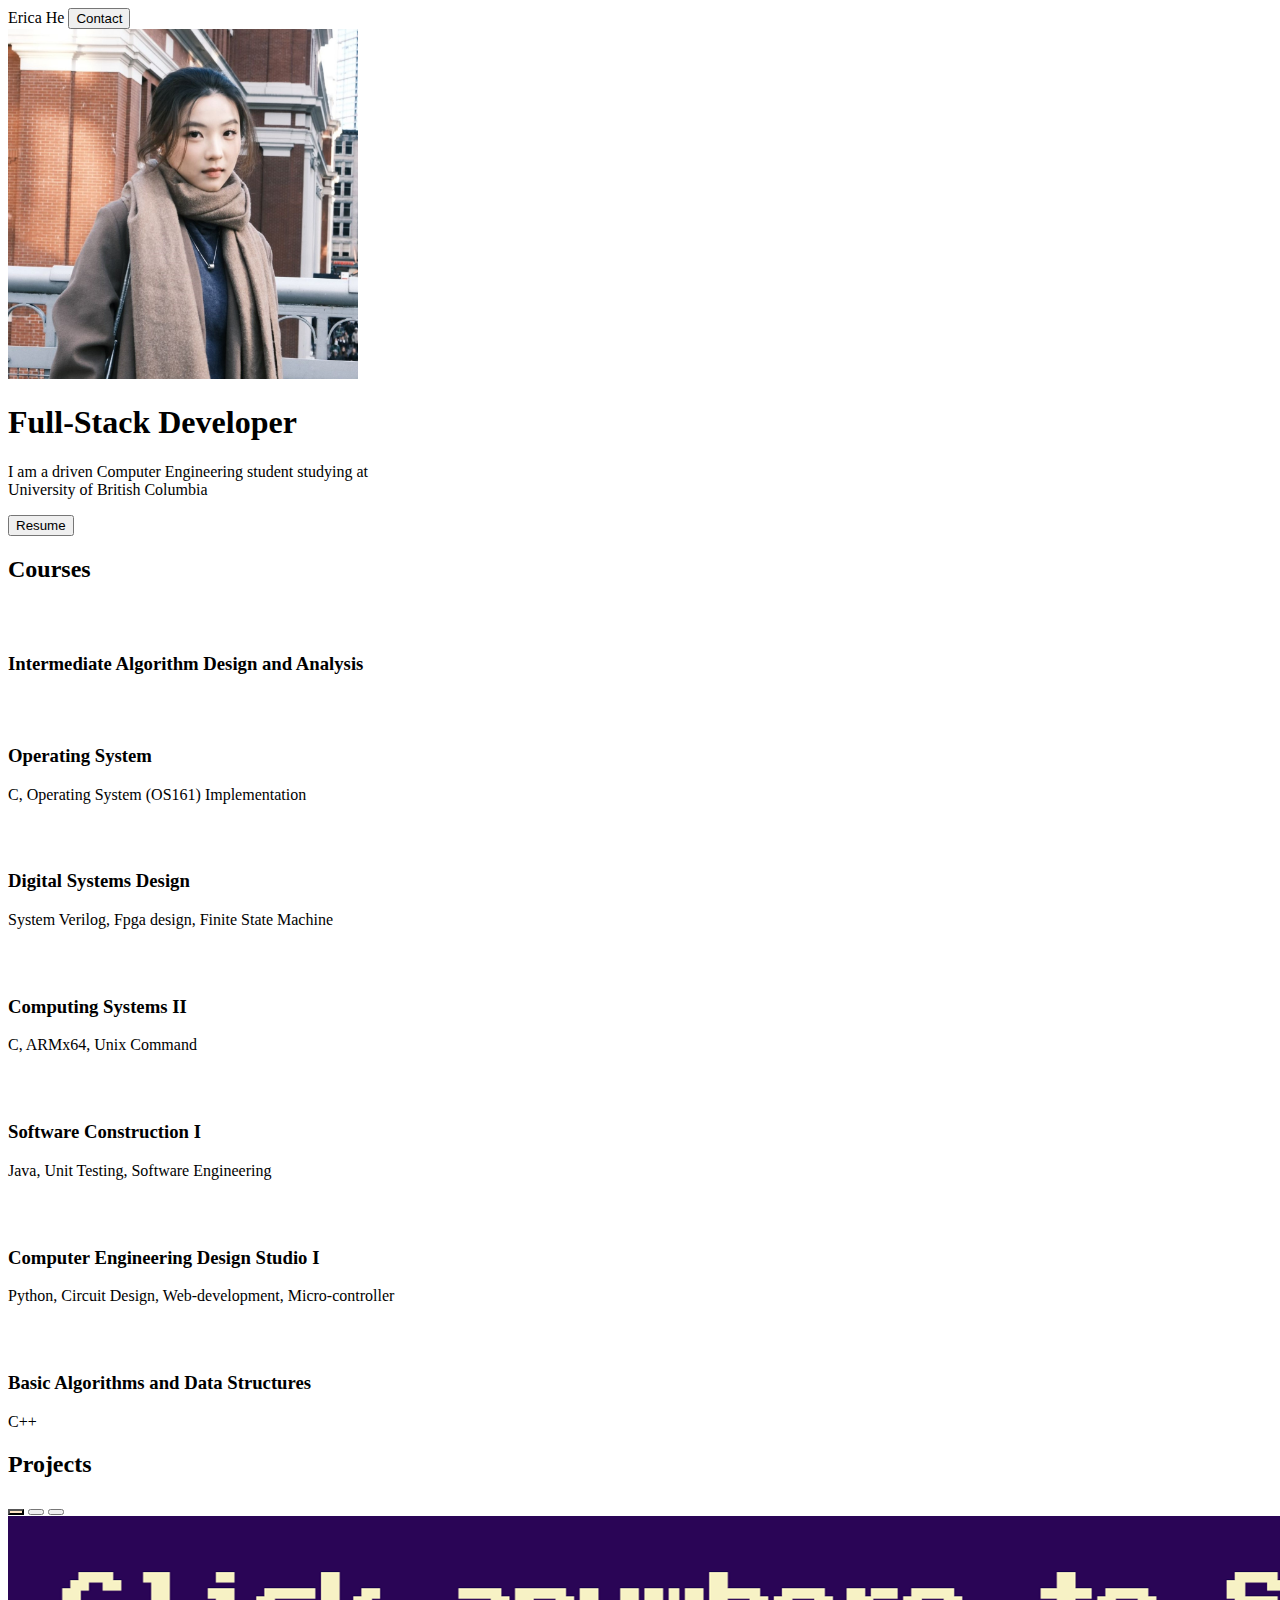
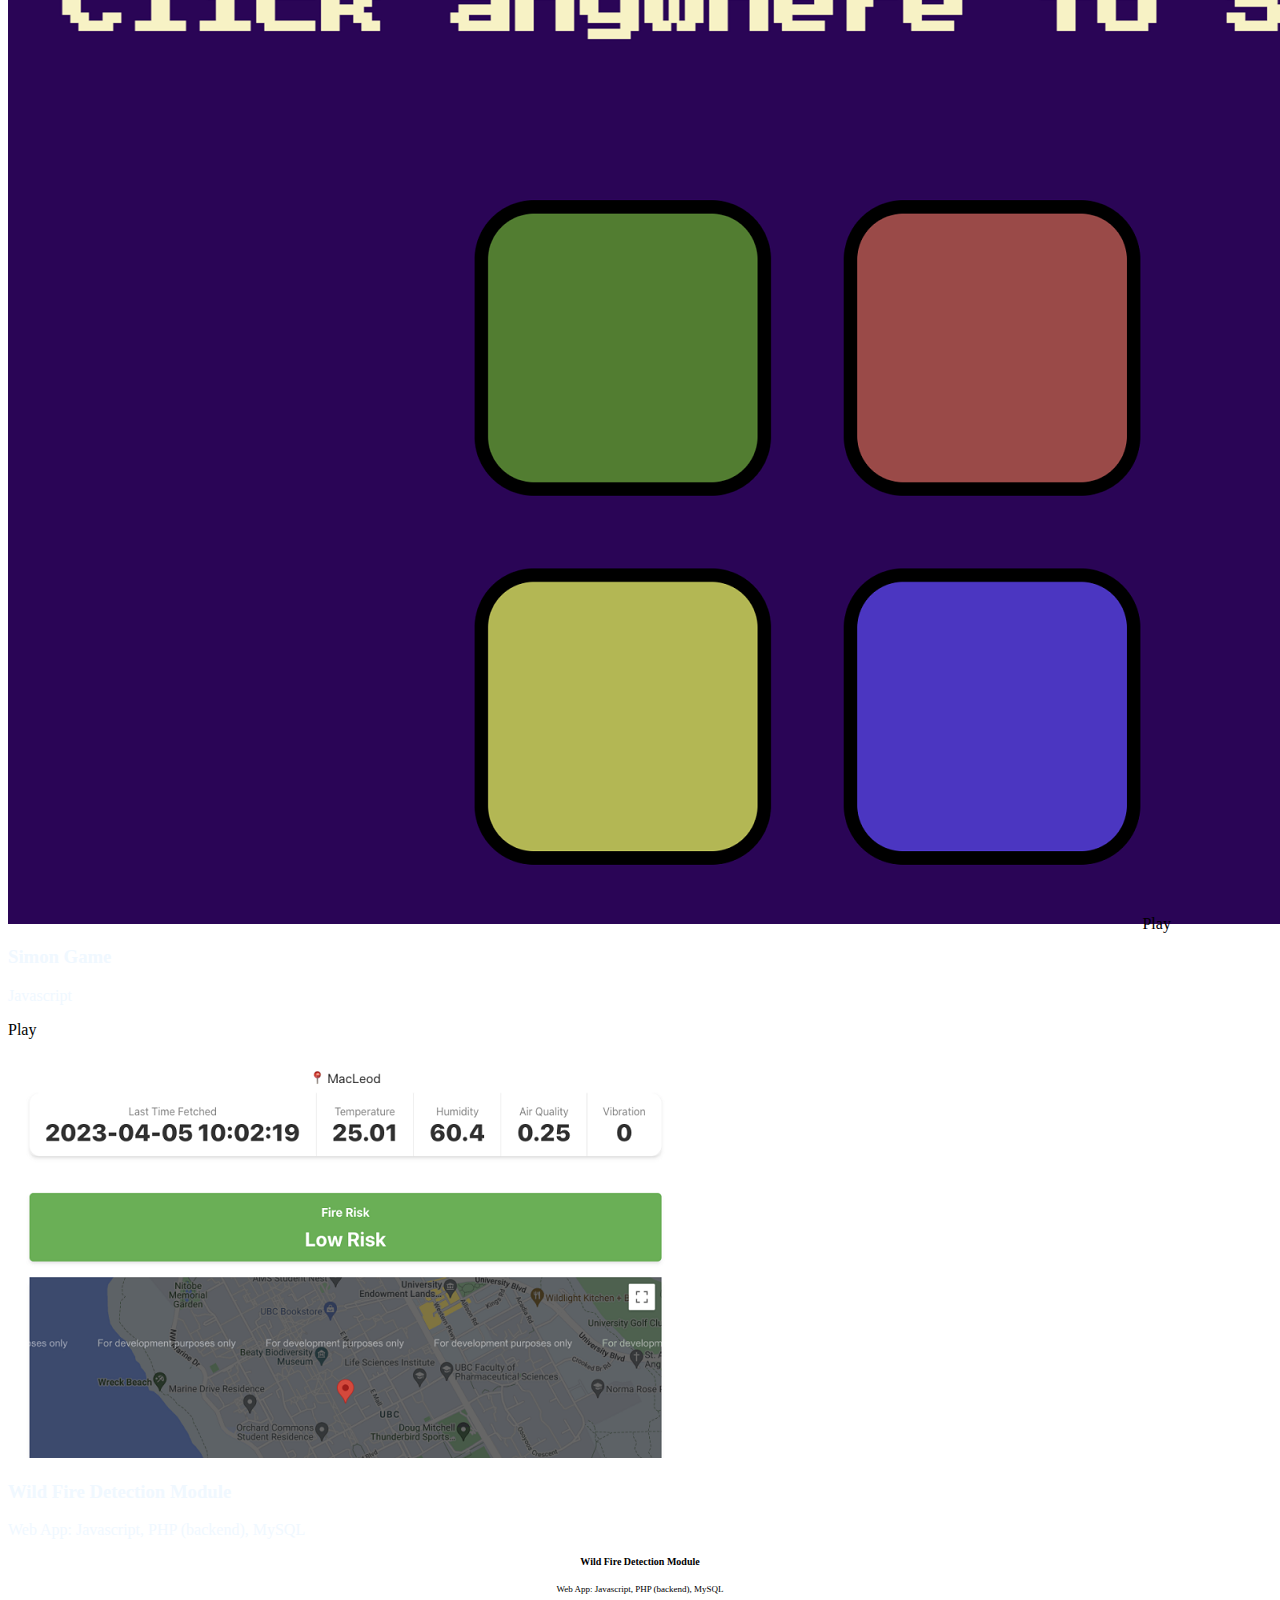
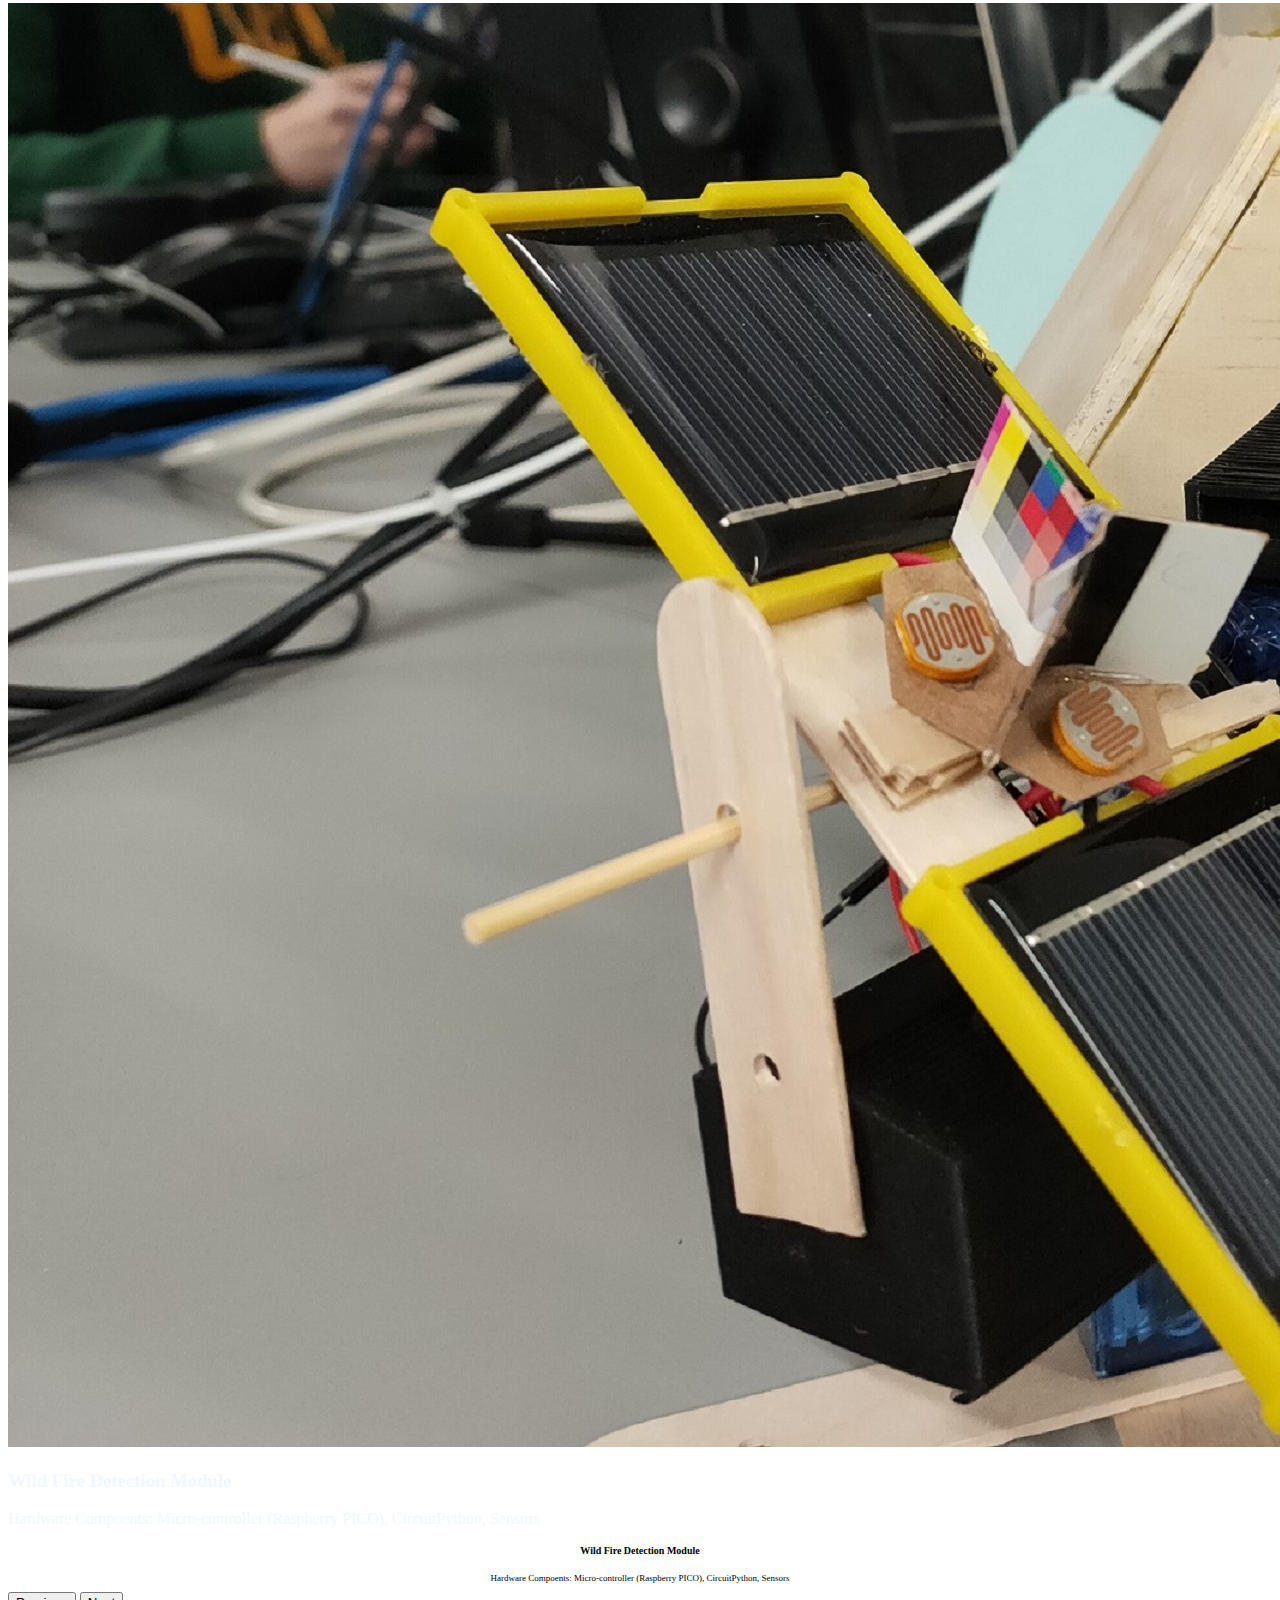
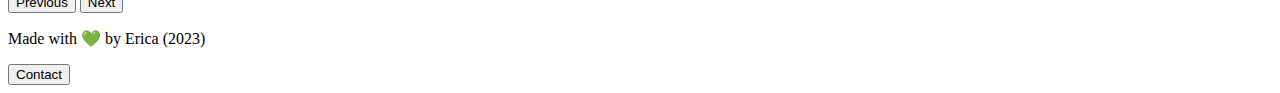
==== index.html @ d5902d0f "Rename home.html to index.html" ====
<!DOCTYPE html>
<html lang="en">
<head>
    <meta charset="UTF-8">
    <meta name="viewport" content="width=device-width, initial-scale=1.0">
    <title>Erica He</title>
    <link href="https://cdn.jsdelivr.net/npm/bootstrap@5.3.2/dist/css/bootstrap.min.css" rel="stylesheet"
        integrity="sha384-T3c6CoIi6uLrA9TneNEoa7RxnatzjcDSCmG1MXxSR1GAsXEV/Dwwykc2MPK8M2HN" crossorigin="anonymous">
    <link rel="stylesheet" href="style.css">
</head>
<body>

    <!-- NAV BAR -->
    <div class="mx-5 px-4">
        <header class="d-flex flex-wrap justify-content-center py-3 mb-4 border-bottom">
            <a href="/" class="d-flex align-items-center mb-3 mb-md-0 me-md-auto link-body-emphasis text-decoration-none">
                <span class="fs-4">Erica He</span>
            </a>
    
            <a href="contact.html"><button type="button"class="btn btn-primary btn-md mx-5 px-3 me-md-2">Contact</button></a>
        </header>
    </div>

    <!-- COVER -->
    <div class="container col-xxl-8 px-4 py-5">
        <div class="row flex-lg-row-reverse align-items-center g-5 py-5">
            <div class="col-10 col-sm-8 col-lg-6">
                <img src="/asset/erica-profile-2.jpg" class="d-block mx-lg-auto img-fluid" alt="erica-profile-img" width="350"
                    height="350" loading="lazy">
            </div>
            <div class="col-lg-6">
                <h1 class="display-5 fw-bold text-body-emphasis lh-1 mb-3 font-serif">Full-Stack Developer</h1>
                <p class="lead">I am a driven Computer Engineering student studying at <br> University of British Columbia</p>
                <div class="d-grid gap-3 d-md-flex justify-content-md-start">
                    <a href="asset/erica_resume.pdf" target="_blank"><button type="button" class="btn btn-primary btn-lg px-4 me-md-2">Resume</button></a>
                    <!-- <a href="#"><button type="button" class="btn btn-outline-secondary btn-lg px-4">Default</button></a> -->
                </div>
            </div>
        </div>
    </div>


    <!-- COURSES -->
    <div class="mx-5 px-4 pt-5" id="icon-grid">
        <h2 class="pb-2 border-bottom">Courses</h2>
    
        <div class="row row-cols-1 row-cols-sm-2 row-cols-md-4 row-cols-lg-4 g-4 py-5 ">
            <div class="col d-flex align-items-start justify-content-start">
                <svg class="bi text-body-secondary flex-shrink-0 me-3" width="1.75em" height="1.75em">
                    <use xlink:href="#bootstrap"></use>
                </svg>
                <div>
                    <h3 class="fw-bold mb-0 fs-4 text-body-emphasis"><a href="https://courses.students.ubc.ca/cs/courseschedule?pname=subjarea&tname=subj-course&dept=CPSC&course=320">
                        Intermediate Algorithm Design and Analysis</a></h3>
                    <p></p>
                </div>
            </div>
            <div class="col d-flex align-items-start justify-content-start">
                <svg class="bi text-body-secondary flex-shrink-0 me-3" width="1.75em" height="1.75em">
                    <use xlink:href="#cpu-fill"></use>
                </svg>
                <div>
                    <h3 class="fw-bold mb-0 fs-4 text-body-emphasis"><a href="https://ece.ubc.ca/courses/cpen-331/">
                        Operating System</a></h3>
                    <p>C, Operating System (OS161) Implementation</p>
                </div>
            </div>
            <div class="col d-flex align-items-start justify-content-start">
                <svg class="bi text-body-secondary flex-shrink-0 me-3" width="1.75em" height="1.75em">
                    <use xlink:href="#calendar3"></use>
                </svg>
                <div>
                    <h3 class="fw-bold mb-0 fs-4 text-body-emphasis"><a href="https://ece.ubc.ca/courses/cpen-311/">
                        Digital Systems Design</a></h3>
                    <p>System Verilog, Fpga design, Finite State Machine</p>
                </div>
            </div>
            <div class="col d-flex align-items-start justify-content-start">
                <svg class="bi text-body-secondary flex-shrink-0 me-3" width="1.75em" height="1.75em">
                    <use xlink:href="#home"></use>
                </svg>
                <div>
                    <h3 class="fw-bold mb-0 fs-4 text-body-emphasis"><a href="https://ece.ubc.ca/cpen-212/">
                        Computing Systems II</a></h3>
                    <p>C, ARMx64, Unix Command</p>
                </div>
            </div>
            <div class="col d-flex align-items-start justify-content-start">
                <svg class="bi text-body-secondary flex-shrink-0 me-3" width="1.75em" height="1.75em">
                    <use xlink:href="#home"></use>
                </svg>
                <div>
                    <h3 class="fw-bold mb-0 fs-4 text-body-emphasis"><a href="https://ece.ubc.ca/courses/cpen-221/">
                        Software Construction I</a></h3>
                    <p>Java, Unit Testing, Software Engineering</p>
                </div>
            </div>
            <div class="col d-flex align-items-start justify-content-start">
                <svg class="bi text-body-secondary flex-shrink-0 me-3" width="1.75em" height="1.75em">
                    <use xlink:href="#home"></use>
                </svg>
                <div>
                    <h3 class="fw-bold mb-0 fs-4 text-body-emphasis"><a href="https://ece.ubc.ca/courses/cpen-291/">
                            Computer Engineering Design Studio I</a></h3>
                    <p>Python, Circuit Design, Web-development, Micro-controller</p>
                </div>
            </div>

            <div class="col d-flex align-items-start justify-content-start">
                <svg class="bi text-body-secondary flex-shrink-0 me-3" width="1.75em" height="1.75em">
                    <use xlink:href="#home"></use>
                </svg>
                <div>
                    <h3 class="fw-bold mb-0 fs-4 text-body-emphasis"><a href="https://vancouver.calendar.ubc.ca/course-descriptions/courses/cpsc-221-basic-algorithms-and-data-structures">
                            Basic Algorithms and Data Structures</a></h3>
                    <p>C++</p>
                </div>
            </div>
        </div>
    </div>


    <!-- PROJECTS CAROSSEL -->
    <div class="mx-5 px-4 pb-5">
        <h2 class="pb-2 border-bottom">Projects</h2>
        <div class="container">
        <div id="carouselExampleCaptions" class="carousel slide mt-5 " data-bs-ride="carousel">
            <div class="carousel-indicators">
                <button type="button" data-bs-target="#carouselExampleCaptions" data-bs-slide-to="0" class="active"
                    aria-current="true" aria-label="Slide 1"></button>
                <button type="button" data-bs-target="#carouselExampleCaptions" data-bs-slide-to="1"
                    aria-label="Slide 2"></button>
                <button type="button" data-bs-target="#carouselExampleCaptions" data-bs-slide-to="2"
                    aria-label="Slide 3"></button>
            </div>
            <div class="carousel-inner">
                <div class="carousel-item active" style="position: relative;">
                    <img src="/asset/simon-game.PNG" class="d-block w-100" alt="...">
                    <div class="carousel-caption d-none d-md-block ">
                        <h3 style="color:aliceblue">Simon Game</h3>
                        <p style="color:aliceblue">Javascript</p>
                        <p><a class="btn btn-md btn-light" href="https://ericahe127.github.io/simon-game-web/" target="_blank">Play</a></p>
                    </div>
                    <p class="d-md-none justify-content-center" style="position:absolute; bottom:8%; right:8%;"><a class="btn btn-sm btn-outline-light" href="https://ericahe127.github.io/simon-game-web/"
                            target="_blank">Play</a></p>
                </div>
                <div class="carousel-item">
                    <img src="/asset/fdm-2.png" class="d-block w-100" alt="...">
                    <div class="carousel-caption d-none d-md-block">
                        <h3 style="color:aliceblue">Wild Fire Detection Module</h3>
                        <p style="color:aliceblue"> Web App: Javascript, PHP (backend), MySQL </p>
                    </div>
                    <div class="d-md-none mt-3" style="text-align: center;">
                        <h5 style="font-size: x-small;">Wild Fire Detection Module</h5>
                        <p style="font-size: xx-small;"> Web App: Javascript, PHP (backend), MySQL </p>
                    </div>
                </div>
                <div class="carousel-item">
                    <!-- <img src="./asset/fdm-2.png" class="d-block w-100 h-100" alt="..."> -->
                    <img src="/asset/firedetector.jpg" class="d-block w-100" alt="...">
                    <div class="carousel-caption d-none d-md-block">
                        <h3 style="color:aliceblue">Wild Fire Detection Module</h3>
                        <p style="color:aliceblue">Hardware Compoents: Micro-controller (Raspberry PICO), CircuitPython, Sensors</p>
                    </div>
                    <div class="d-md-none mt-3" style="text-align: center;">
                        <h5 style="font-size: x-small;">Wild Fire Detection Module</h5>
                        <p style="font-size: xx-small;">Hardware Compoents: Micro-controller (Raspberry PICO), CircuitPython, Sensors</p>
                    </div>
                </div>
            </div>
            <button class="carousel-control-prev" type="button" data-bs-target="#carouselExampleCaptions" data-bs-slide="prev">
                <span class="carousel-control-prev-icon" aria-hidden="true"></span>
                <span class="visually-hidden">Previous</span>
            </button>
            <button class="carousel-control-next" type="button" data-bs-target="#carouselExampleCaptions" data-bs-slide="next">
                <span class="carousel-control-next-icon" aria-hidden="true"></span>
                <span class="visually-hidden">Next</span>
            </button>
        </div>
        </div>
    </div>

    <footer class="mx-5 py-5 mt-5 border-top">
        <div class="row">
            <p class=" text-body-secondary px-5 col-12 col-lg-6 col-sm-6">Made with 💚 by Erica (2023)</p>
            <div class="col-12 col-lg-6 col-sm-6 d-flex justify-content-center">
            <a href="contact.html"><button type="button" class="btn btn-primary btn-md mx-5 px-3 me-md-2 ">Contact</button></a>
            </div>
        </div>
    </footer>

    <script src="https://cdn.jsdelivr.net/npm/bootstrap@5.3.2/dist/js/bootstrap.bundle.min.js"
        integrity="sha384-C6RzsynM9kWDrMNeT87bh95OGNyZPhcTNXj1NW7RuBCsyN/o0jlpcV8Qyq46cDfL"
        crossorigin="anonymous"></script>
</body>
</html>
---- style.css ----
.font-serif {
    font-family: 'SerifFont', serif;
}

.flex-container{
    display: flex;
    justify-content: center;
    align-items: center;
    height: 80vh;
}

.contact-footer{
    display: flex;
        justify-content: center;
        align-items: center;
        height: 10vh;
}

.contact-title{
    text-align: center;
}

.contact-img{
    border-radius: 50%;
    margin: 0 auto;
    margin-bottom: 10px;
    display: block;
    width: 40%;
    height: 40%;
}

.button-flex-container{
    display: flex;
    gap: 2rem;
    justify-content: center;
}

a{
    text-decoration: none;
    color: black;
}



.carousel-caption{
    color: black;
}

/* .carousel .carousel-item {
    height: 40rem;
} */

/* .carousel-item img {
    object-fit: cover;
    width: 90%;
    margin: 0 auto;
    min-height: 20rem;
    max-width:max-content;
}  */

.carousel .carousel-indicators .active {
    background-color:bisque;
}
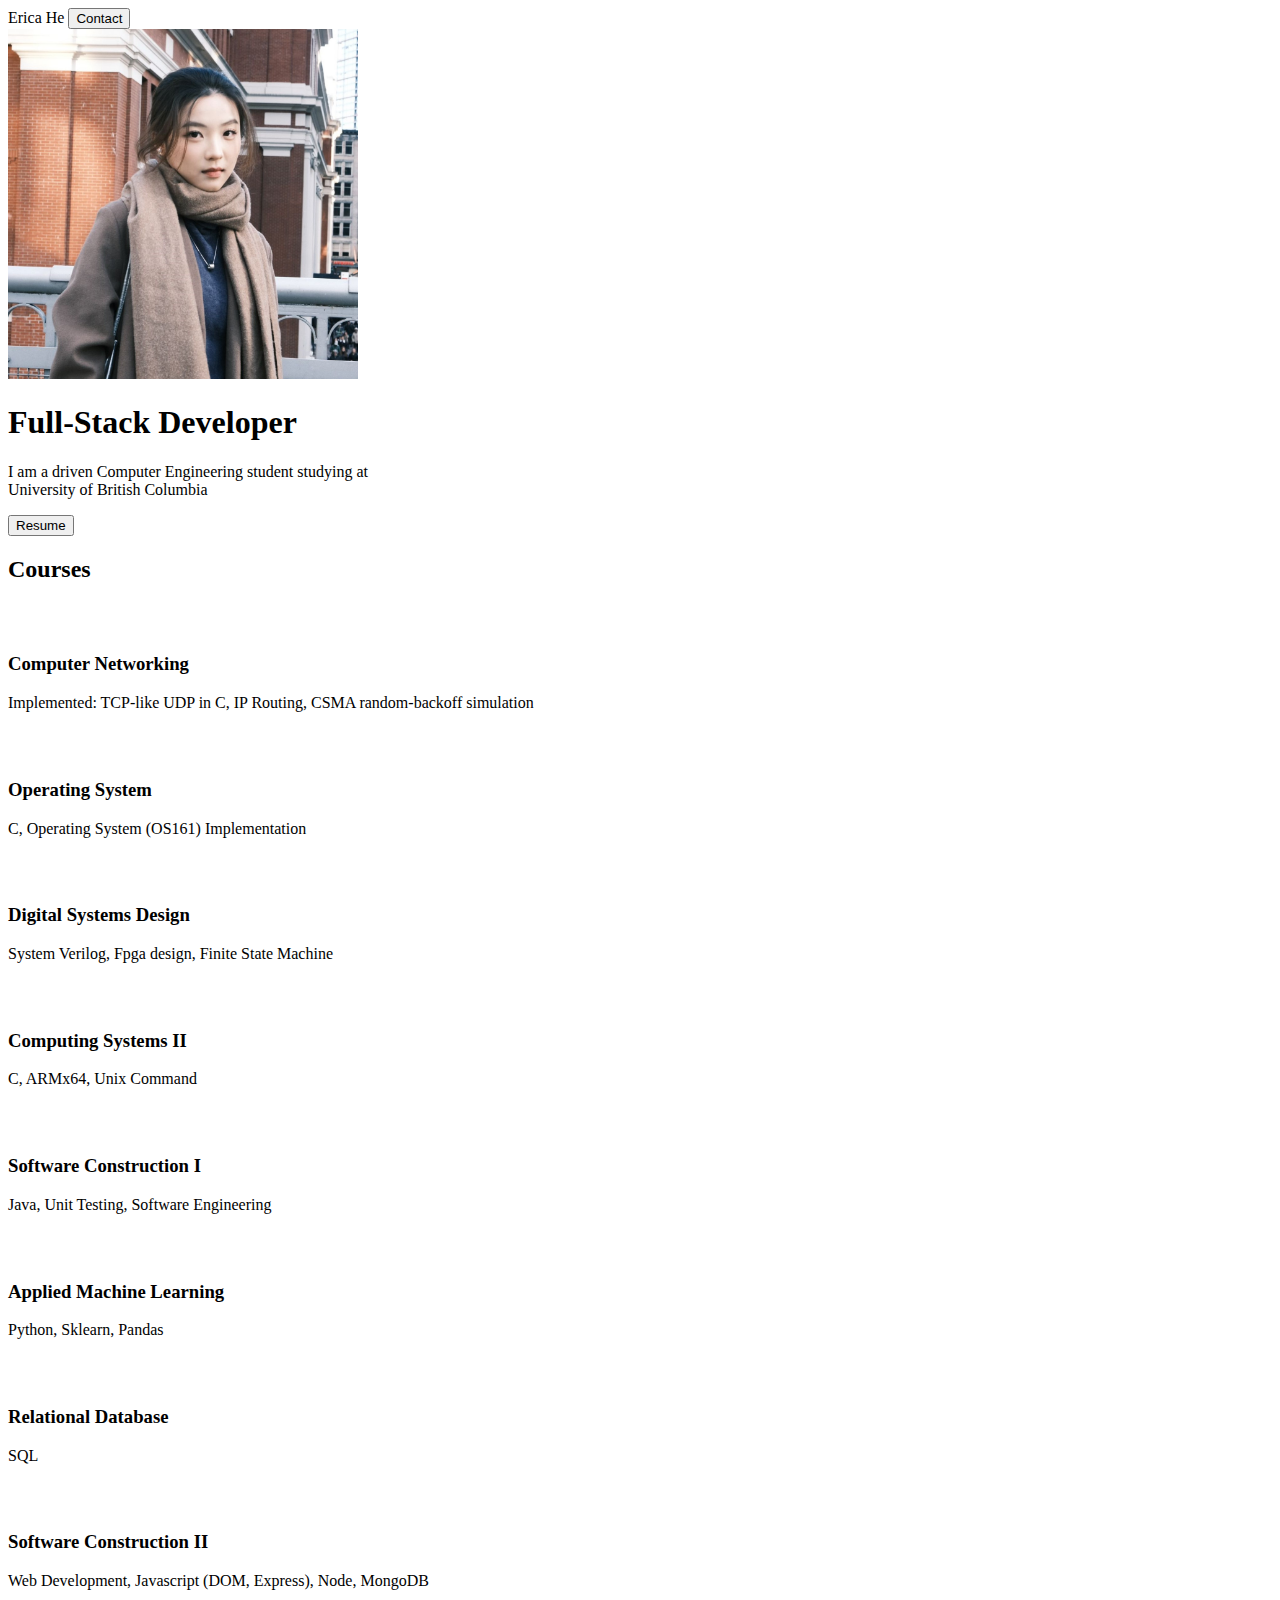
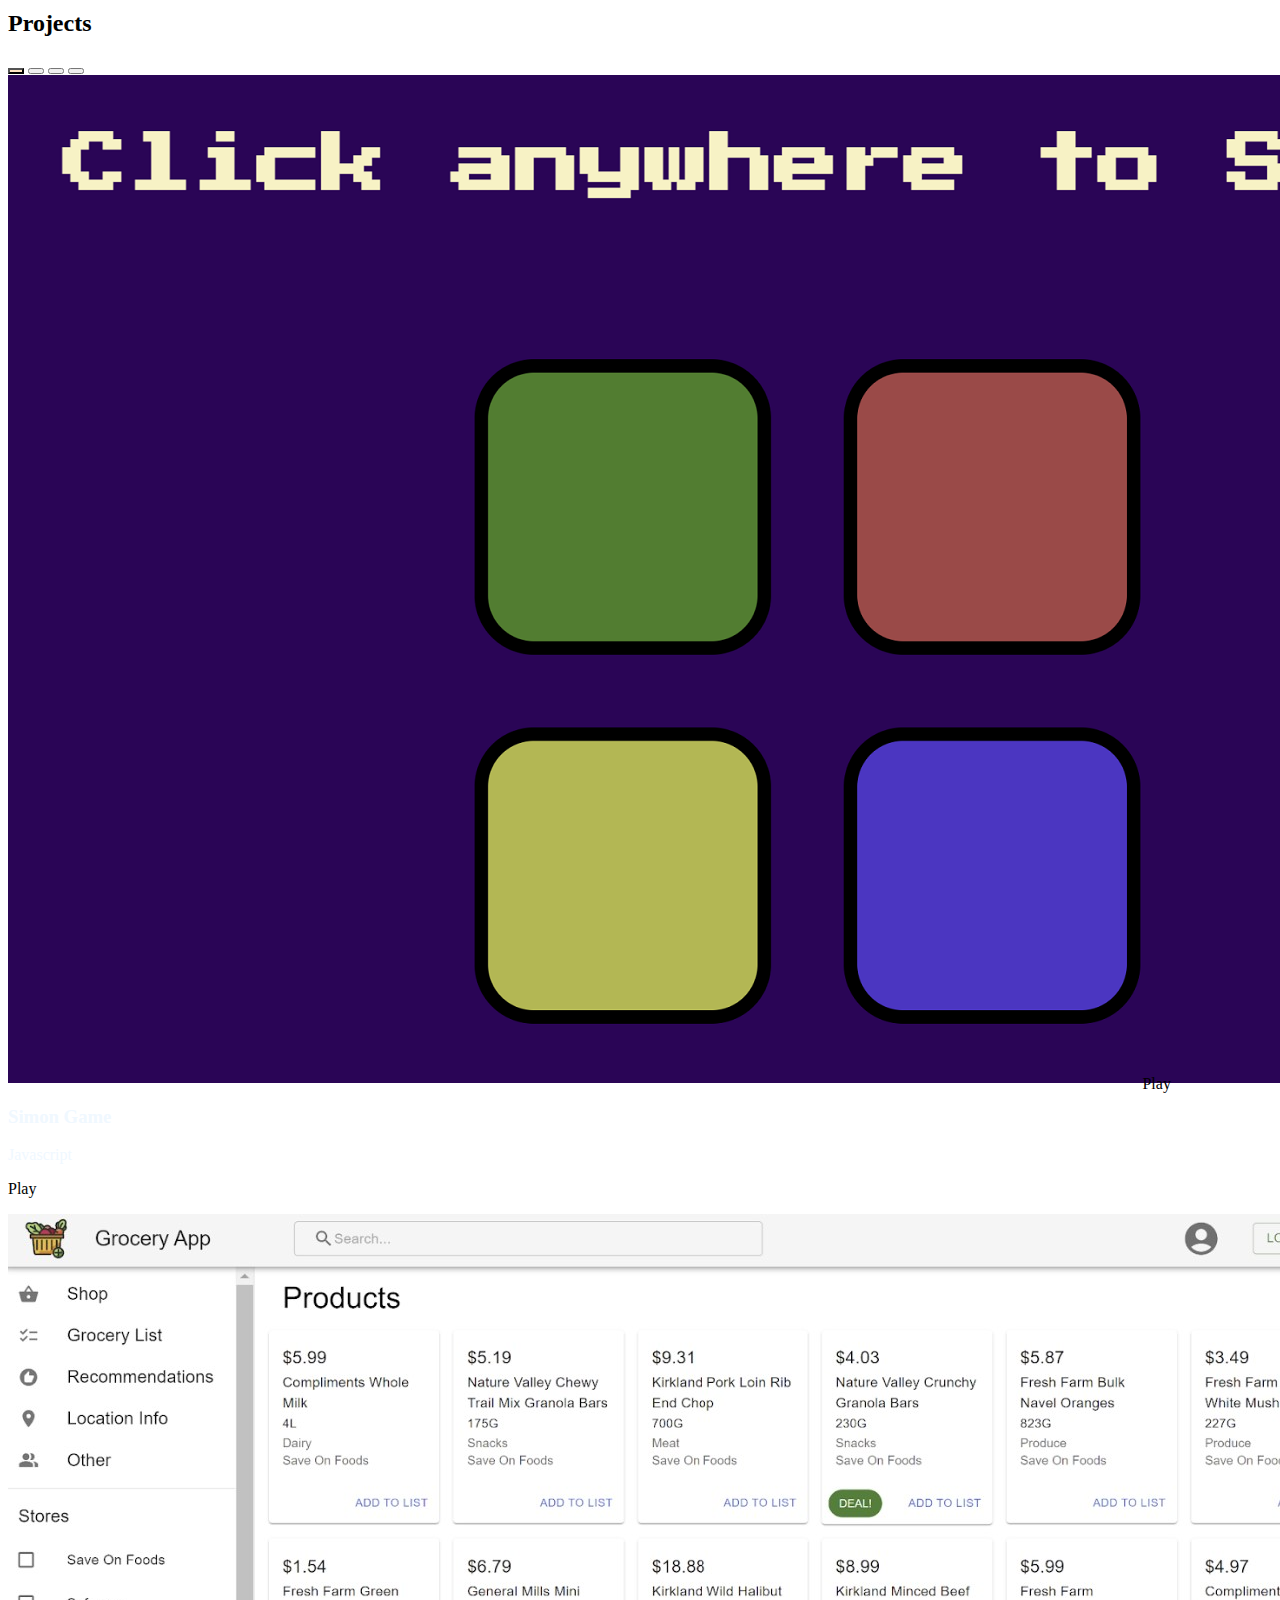
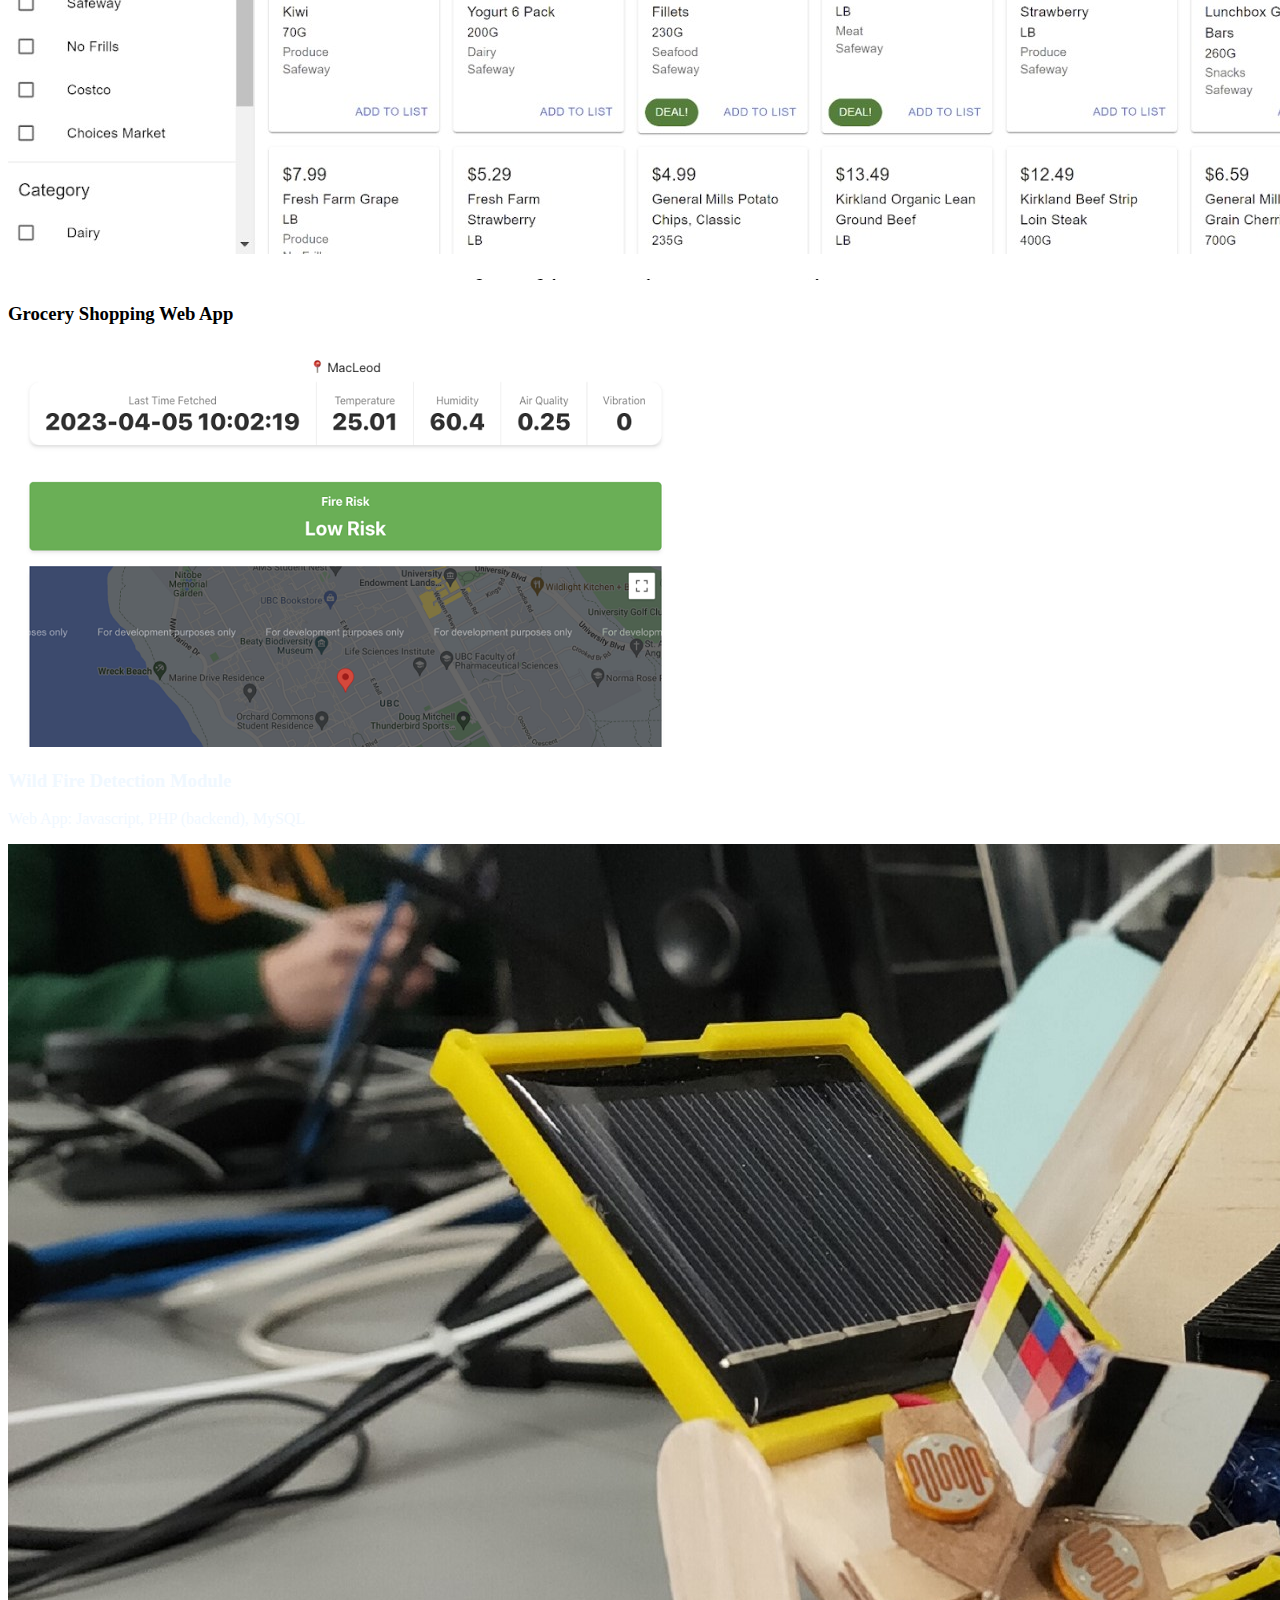
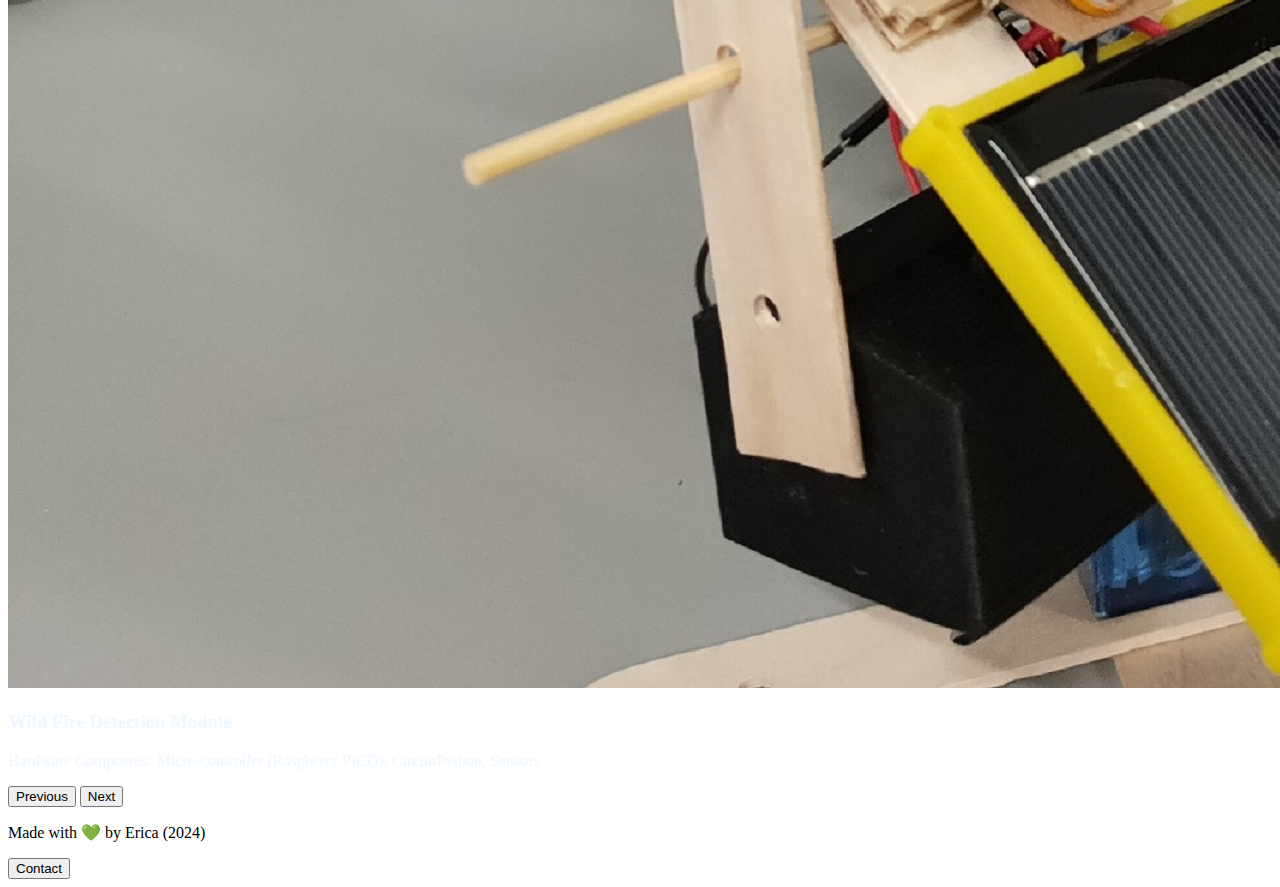
==== commit 608abbc5: "0622 update" ====
--- a/index.html
+++ b/index.html
@@ -25,7 +25,7 @@
     <div class="container col-xxl-8 px-4 py-5">
         <div class="row flex-lg-row-reverse align-items-center g-5 py-5">
             <div class="col-10 col-sm-8 col-lg-6">
-                <img src="/asset/erica-profile-2.jpg" class="d-block mx-lg-auto img-fluid" alt="erica-profile-img" width="350"
+                <img src="asset/erica-profile-2.jpg" class="d-block mx-lg-auto img-fluid" alt="erica-profile-img" width="350"
                     height="350" loading="lazy">
             </div>
             <div class="col-lg-6">
@@ -51,8 +51,8 @@
                 </svg>
                 <div>
                     <h3 class="fw-bold mb-0 fs-4 text-body-emphasis"><a href="https://courses.students.ubc.ca/cs/courseschedule?pname=subjarea&tname=subj-course&dept=CPSC&course=320">
-                        Intermediate Algorithm Design and Analysis</a></h3>
-                    <p></p>
+                        Computer Networking</a></h3>
+                    <p>Implemented: TCP-like UDP in C, IP Routing, CSMA random-backoff simulation</p>
                 </div>
             </div>
             <div class="col d-flex align-items-start justify-content-start">
@@ -101,8 +101,8 @@
                 </svg>
                 <div>
                     <h3 class="fw-bold mb-0 fs-4 text-body-emphasis"><a href="https://ece.ubc.ca/courses/cpen-291/">
-                            Computer Engineering Design Studio I</a></h3>
-                    <p>Python, Circuit Design, Web-development, Micro-controller</p>
+                            Applied Machine Learning</a></h3>
+                    <p>Python, Sklearn, Pandas</p>
                 </div>
             </div>
 
@@ -112,8 +112,19 @@
                 </svg>
                 <div>
                     <h3 class="fw-bold mb-0 fs-4 text-body-emphasis"><a href="https://vancouver.calendar.ubc.ca/course-descriptions/courses/cpsc-221-basic-algorithms-and-data-structures">
-                            Basic Algorithms and Data Structures</a></h3>
-                    <p>C++</p>
+                            Relational Database</a></h3>
+                    <p>SQL</p>
+                </div>
+            </div>
+            <div class="col d-flex align-items-start justify-content-start">
+                <svg class="bi text-body-secondary flex-shrink-0 me-3" width="1.75em" height="1.75em">
+                    <use xlink:href="#home"></use>
+                </svg>
+                <div>
+                    <h3 class="fw-bold mb-0 fs-4 text-body-emphasis"><a
+                            href="https://vancouver.calendar.ubc.ca/course-descriptions/courses/cpsc-221-basic-algorithms-and-data-structures">
+                        Software Construction II</a></h3>
+                    <p>Web Development, Javascript (DOM, Express), Node, MongoDB</p>
                 </div>
             </div>
         </div>
@@ -132,10 +143,11 @@
                     aria-label="Slide 2"></button>
                 <button type="button" data-bs-target="#carouselExampleCaptions" data-bs-slide-to="2"
                     aria-label="Slide 3"></button>
+                <button type="button" data-bs-target="#carouselExampleCaptions" data-bs-slide-to="3" aria-label="Slide 4"></button>
             </div>
             <div class="carousel-inner">
                 <div class="carousel-item active" style="position: relative;">
-                    <img src="/asset/simon-game.PNG" class="d-block w-100" alt="...">
+                    <img src="asset/simon-game.PNG" class="d-block w-100" alt="...">
                     <div class="carousel-caption d-none d-md-block ">
                         <h3 style="color:aliceblue">Simon Game</h3>
                         <p style="color:aliceblue">Javascript</p>
@@ -145,27 +157,28 @@
                             target="_blank">Play</a></p>
                 </div>
                 <div class="carousel-item">
-                    <img src="/asset/fdm-2.png" class="d-block w-100" alt="...">
+                    <img src="asset/grocery-app.jpg" class="d-block w-100" alt="...">
+                    <div class="carousel-caption d-none d-md-block" style=" color: black; background-color: rgba(255, 255, 255, 0.5);">
+                        <h3 >Grocery Shopping Web App</h3>
+                    </div>
+        
+                </div>
+                <div class="carousel-item">
+                    <img src="asset/fdm-2.png" class="d-block w-100" alt="...">
                     <div class="carousel-caption d-none d-md-block">
                         <h3 style="color:aliceblue">Wild Fire Detection Module</h3>
                         <p style="color:aliceblue"> Web App: Javascript, PHP (backend), MySQL </p>
                     </div>
-                    <div class="d-md-none mt-3" style="text-align: center;">
-                        <h5 style="font-size: x-small;">Wild Fire Detection Module</h5>
-                        <p style="font-size: xx-small;"> Web App: Javascript, PHP (backend), MySQL </p>
-                    </div>
+                    
                 </div>
                 <div class="carousel-item">
                     <!-- <img src="./asset/fdm-2.png" class="d-block w-100 h-100" alt="..."> -->
-                    <img src="/asset/firedetector.jpg" class="d-block w-100" alt="...">
+                    <img src="asset/firedetector.jpg" class="d-block w-100" alt="...">
                     <div class="carousel-caption d-none d-md-block">
                         <h3 style="color:aliceblue">Wild Fire Detection Module</h3>
                         <p style="color:aliceblue">Hardware Compoents: Micro-controller (Raspberry PICO), CircuitPython, Sensors</p>
                     </div>
-                    <div class="d-md-none mt-3" style="text-align: center;">
-                        <h5 style="font-size: x-small;">Wild Fire Detection Module</h5>
-                        <p style="font-size: xx-small;">Hardware Compoents: Micro-controller (Raspberry PICO), CircuitPython, Sensors</p>
-                    </div>
+                  
                 </div>
             </div>
             <button class="carousel-control-prev" type="button" data-bs-target="#carouselExampleCaptions" data-bs-slide="prev">
@@ -182,7 +195,7 @@
 
     <footer class="mx-5 py-5 mt-5 border-top">
         <div class="row">
-            <p class=" text-body-secondary px-5 col-12 col-lg-6 col-sm-6">Made with 💚 by Erica (2023)</p>
+            <p class=" text-body-secondary px-5 col-12 col-lg-6 col-sm-6">Made with 💚 by Erica (2024)</p>
             <div class="col-12 col-lg-6 col-sm-6 d-flex justify-content-center">
             <a href="contact.html"><button type="button" class="btn btn-primary btn-md mx-5 px-3 me-md-2 ">Contact</button></a>
             </div>
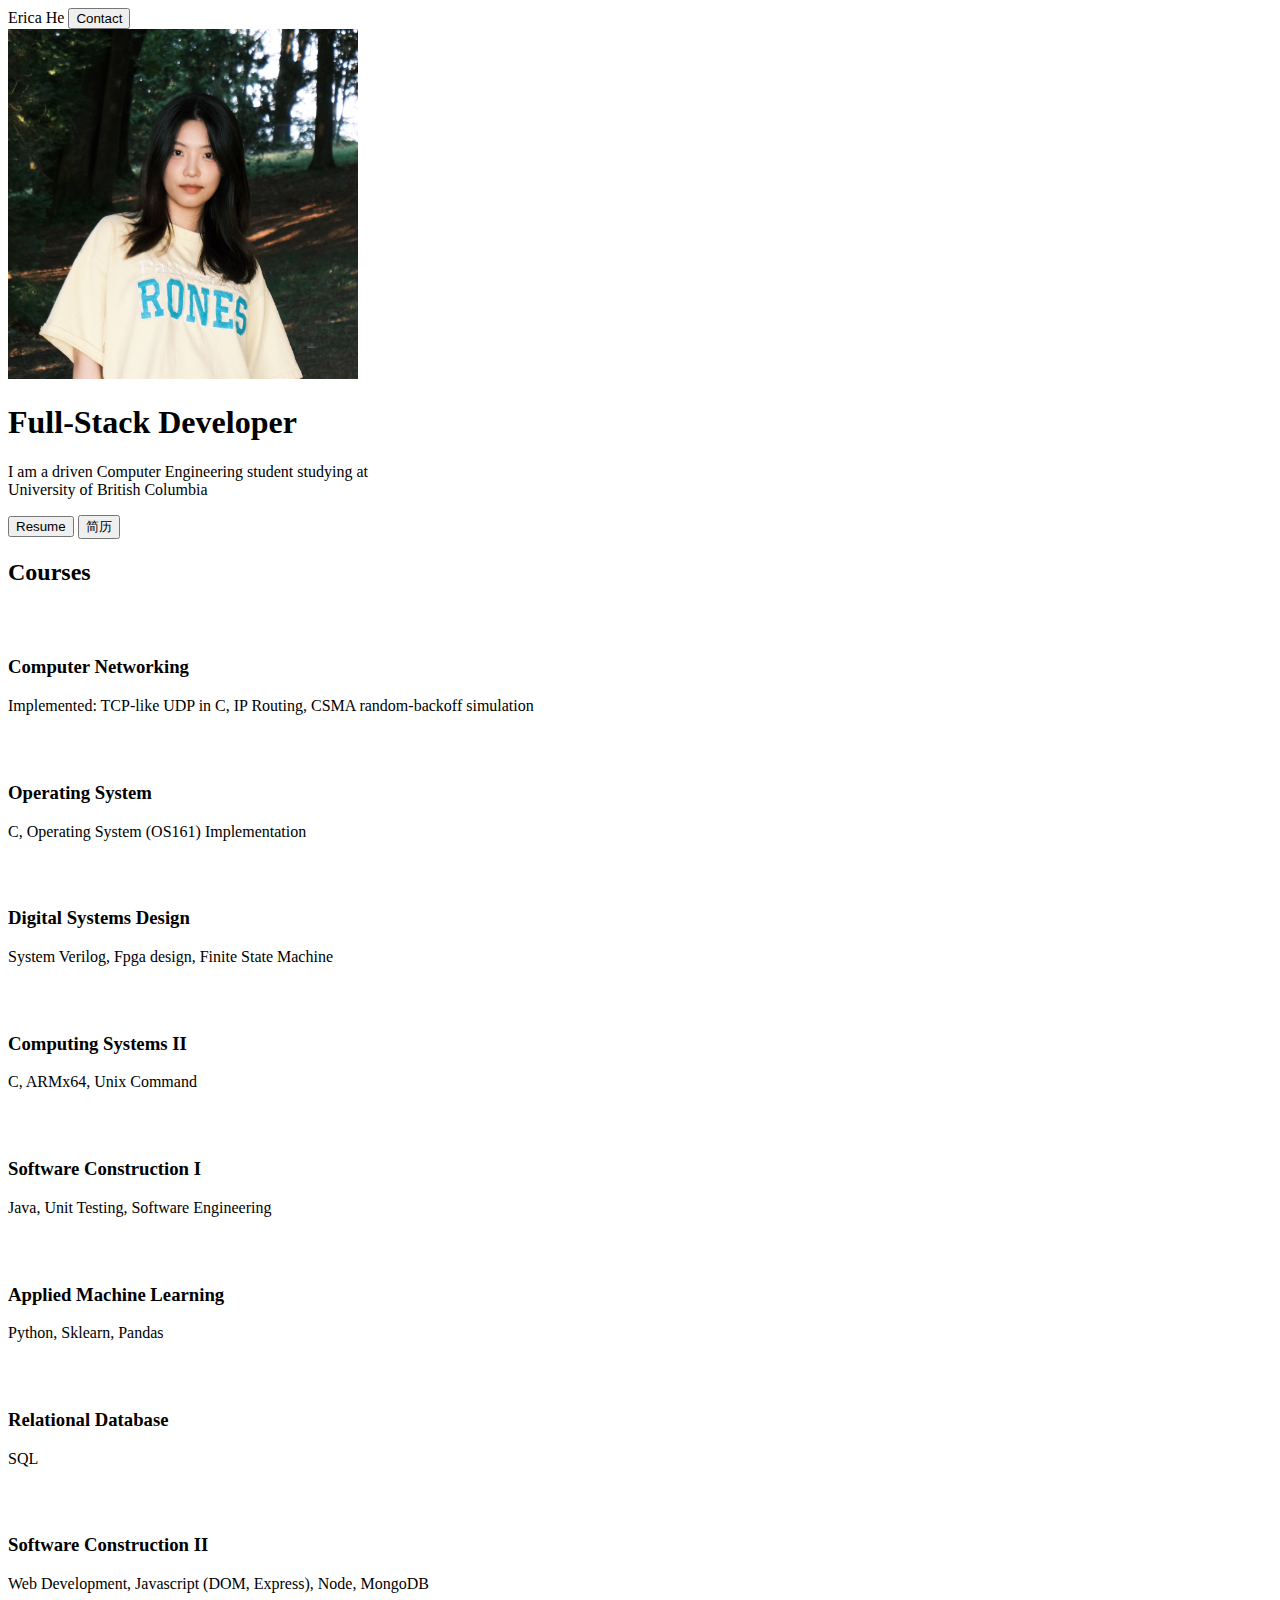
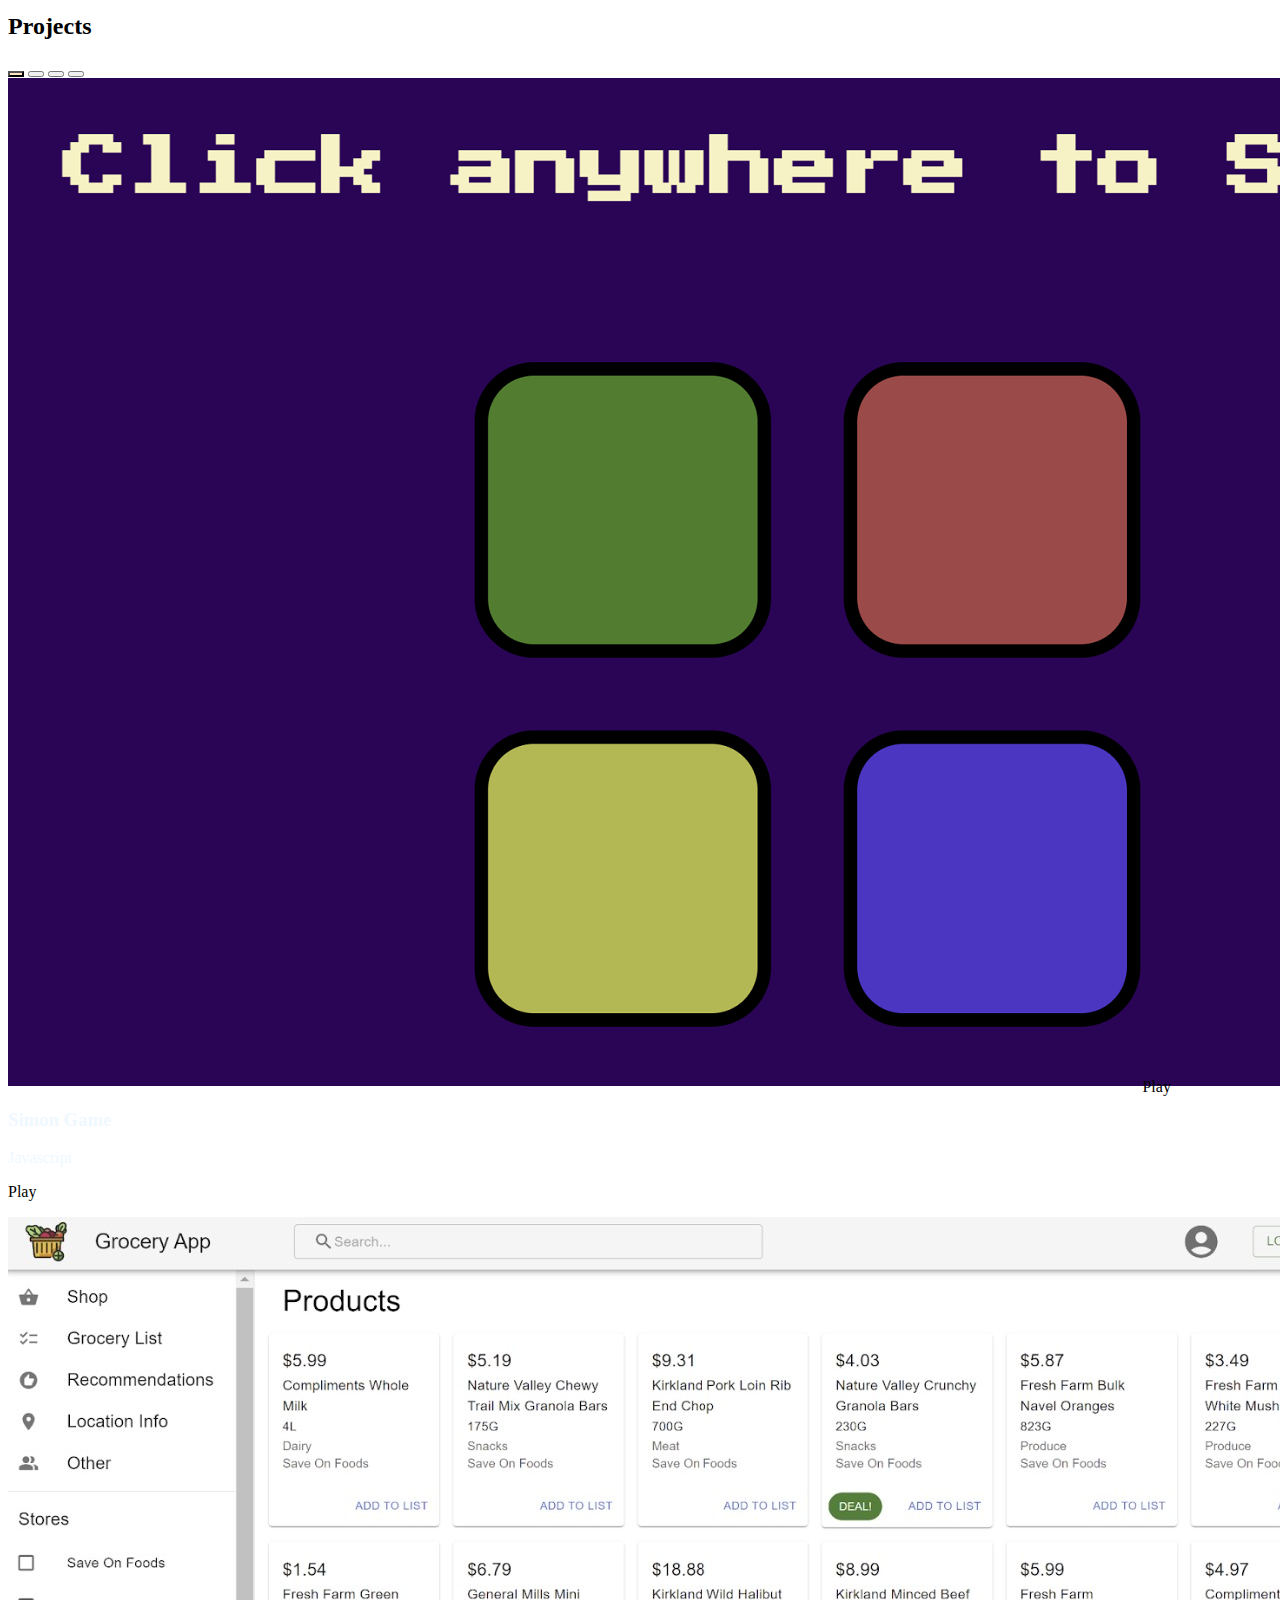
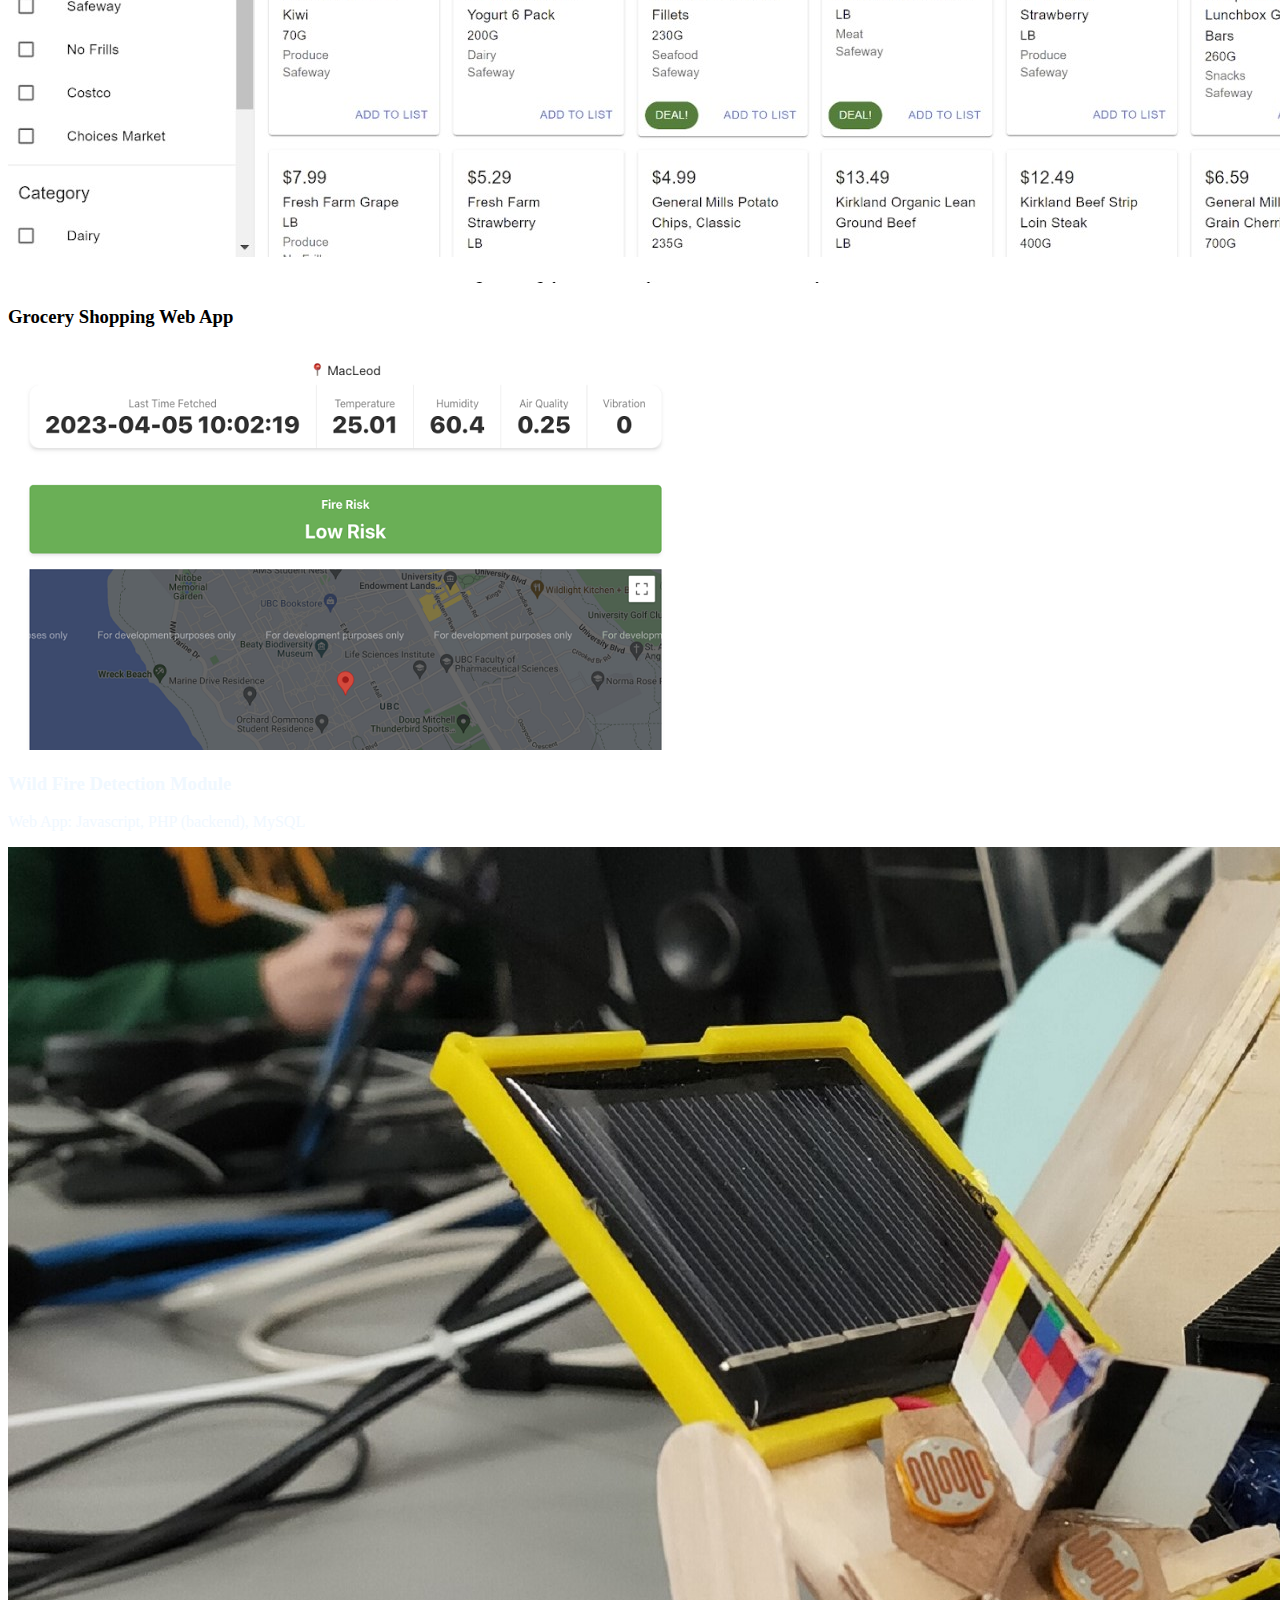
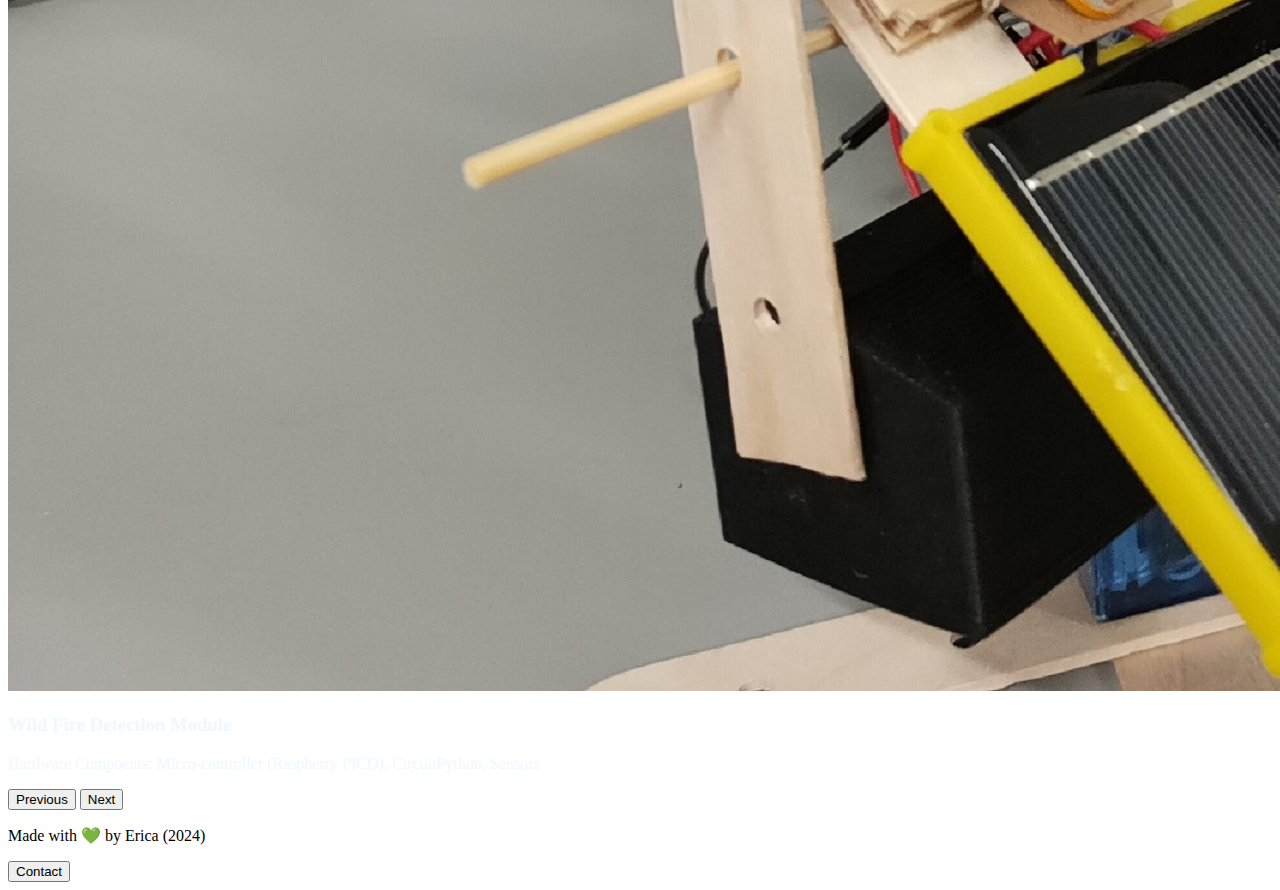
==== commit 499a1201: "update resume" ====
--- a/index.html
+++ b/index.html
@@ -33,6 +33,7 @@
                 <p class="lead">I am a driven Computer Engineering student studying at <br> University of British Columbia</p>
                 <div class="d-grid gap-3 d-md-flex justify-content-md-start">
                     <a href="asset/erica_resume.pdf" target="_blank"><button type="button" class="btn btn-primary btn-lg px-4 me-md-2">Resume</button></a>
+                    <a href="asset/erica-resume-cn.pdf" target="_blank"><button type="button" class="btn btn-outline-primary btn-lg px-4 me-md-2">简历</button></a>
                     <!-- <a href="#"><button type="button" class="btn btn-outline-secondary btn-lg px-4">Default</button></a> -->
                 </div>
             </div>
--- a/style.css
+++ b/style.css
@@ -25,8 +25,8 @@
     margin: 0 auto;
     margin-bottom: 10px;
     display: block;
-    width: 40%;
-    height: 40%;
+    width: 50%;
+    height: 45%;
 }
 
 .button-flex-container{
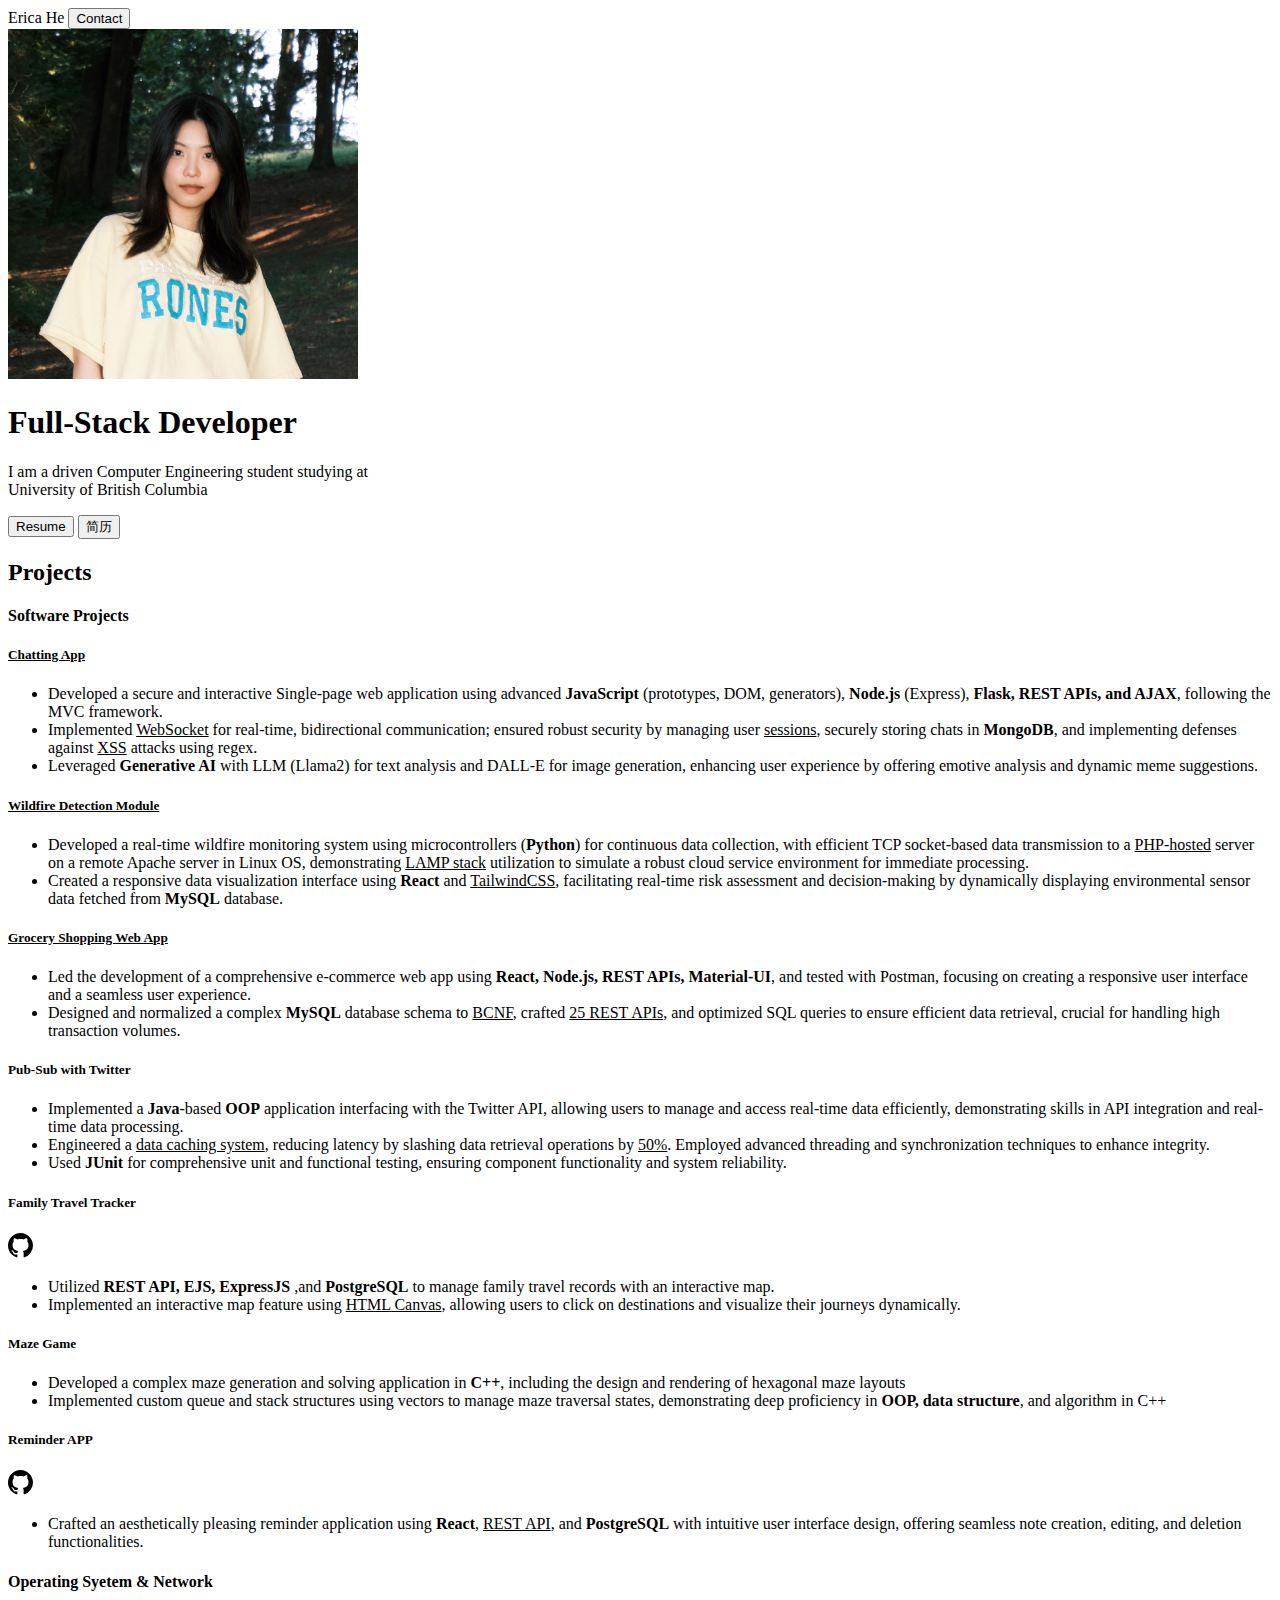
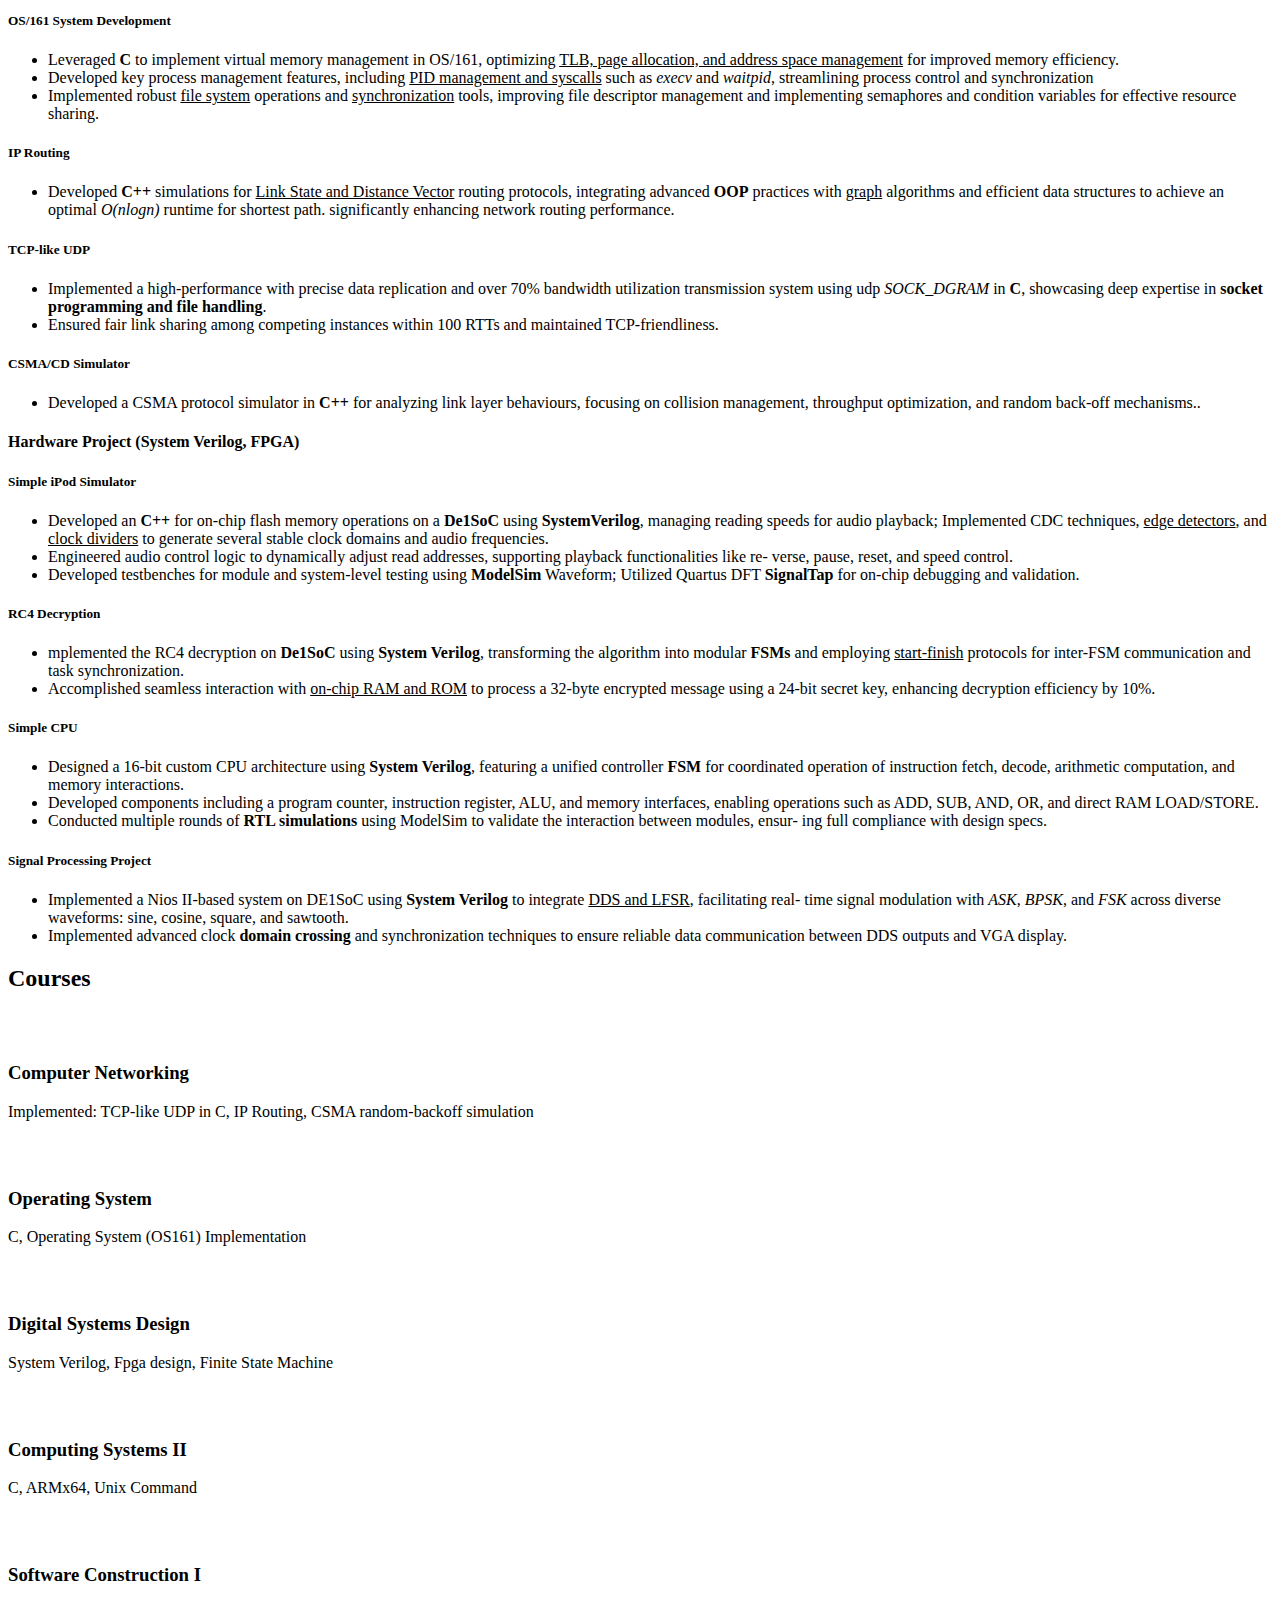
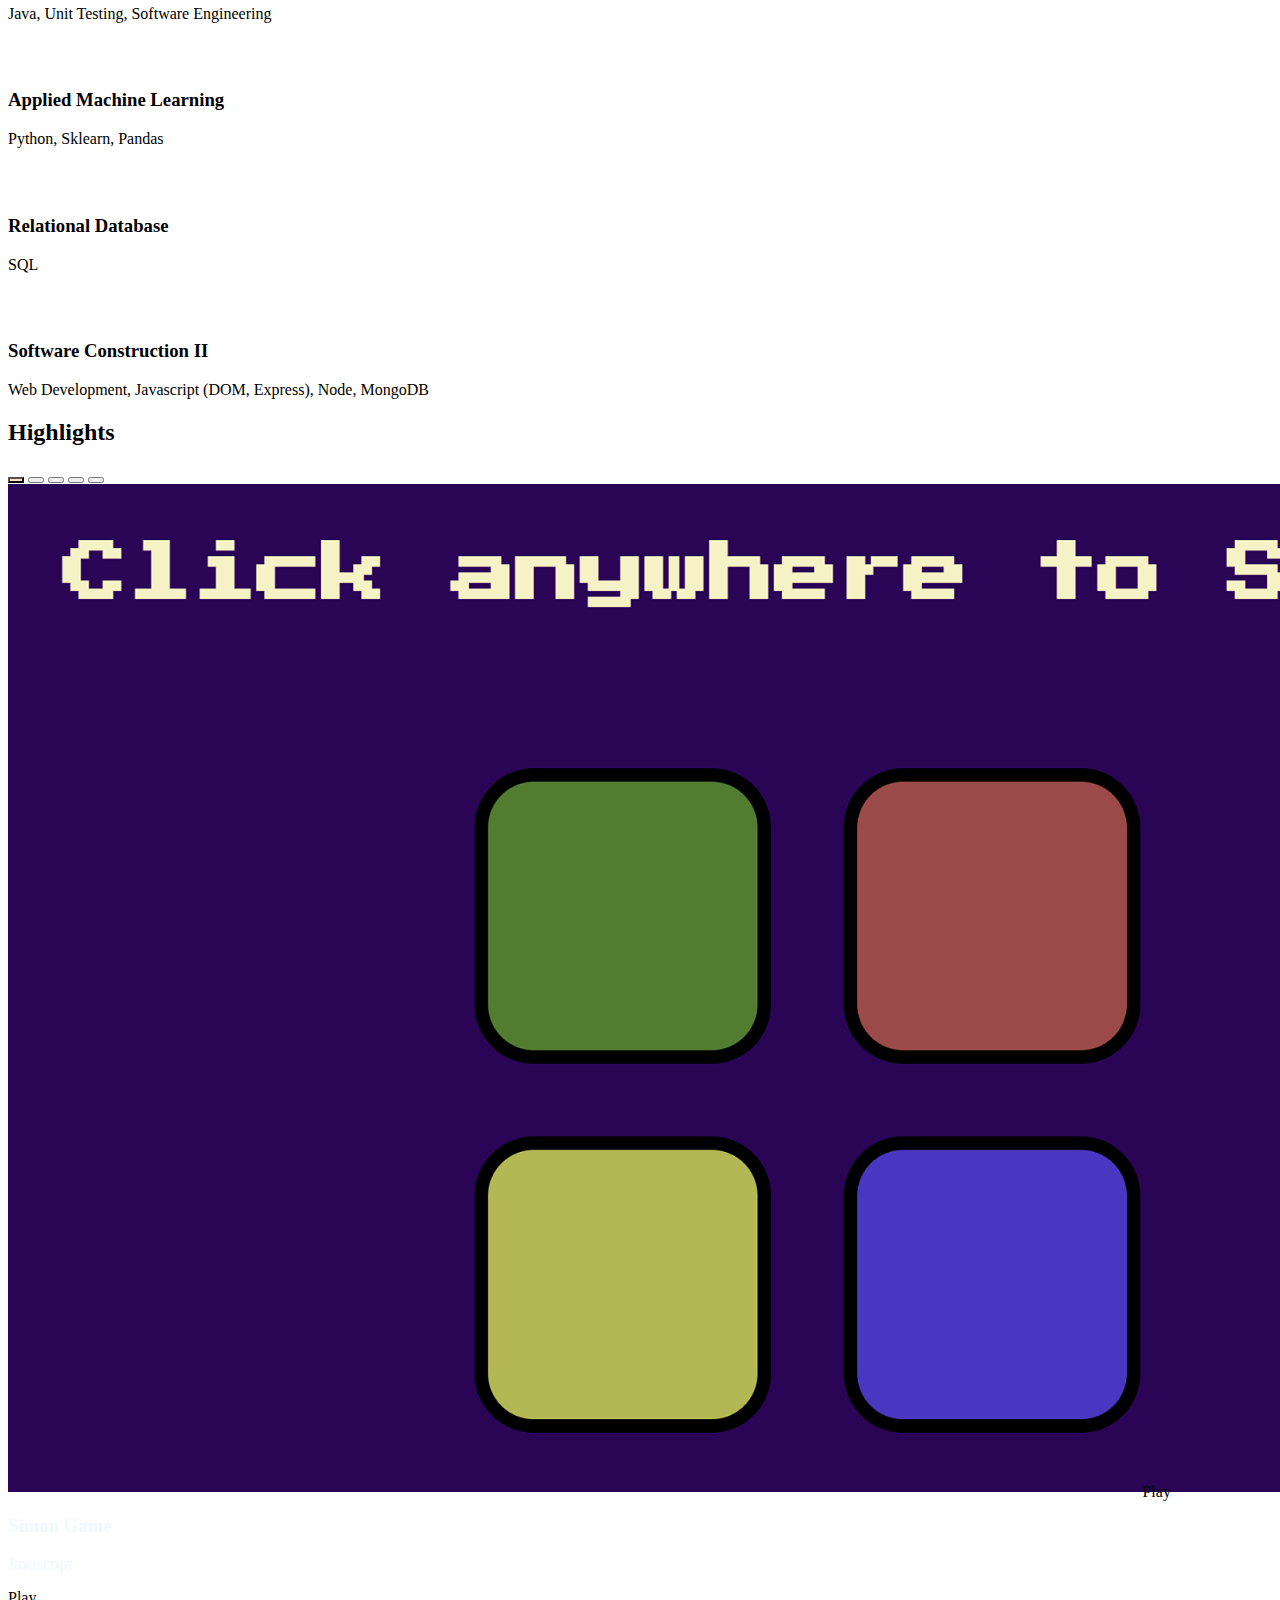
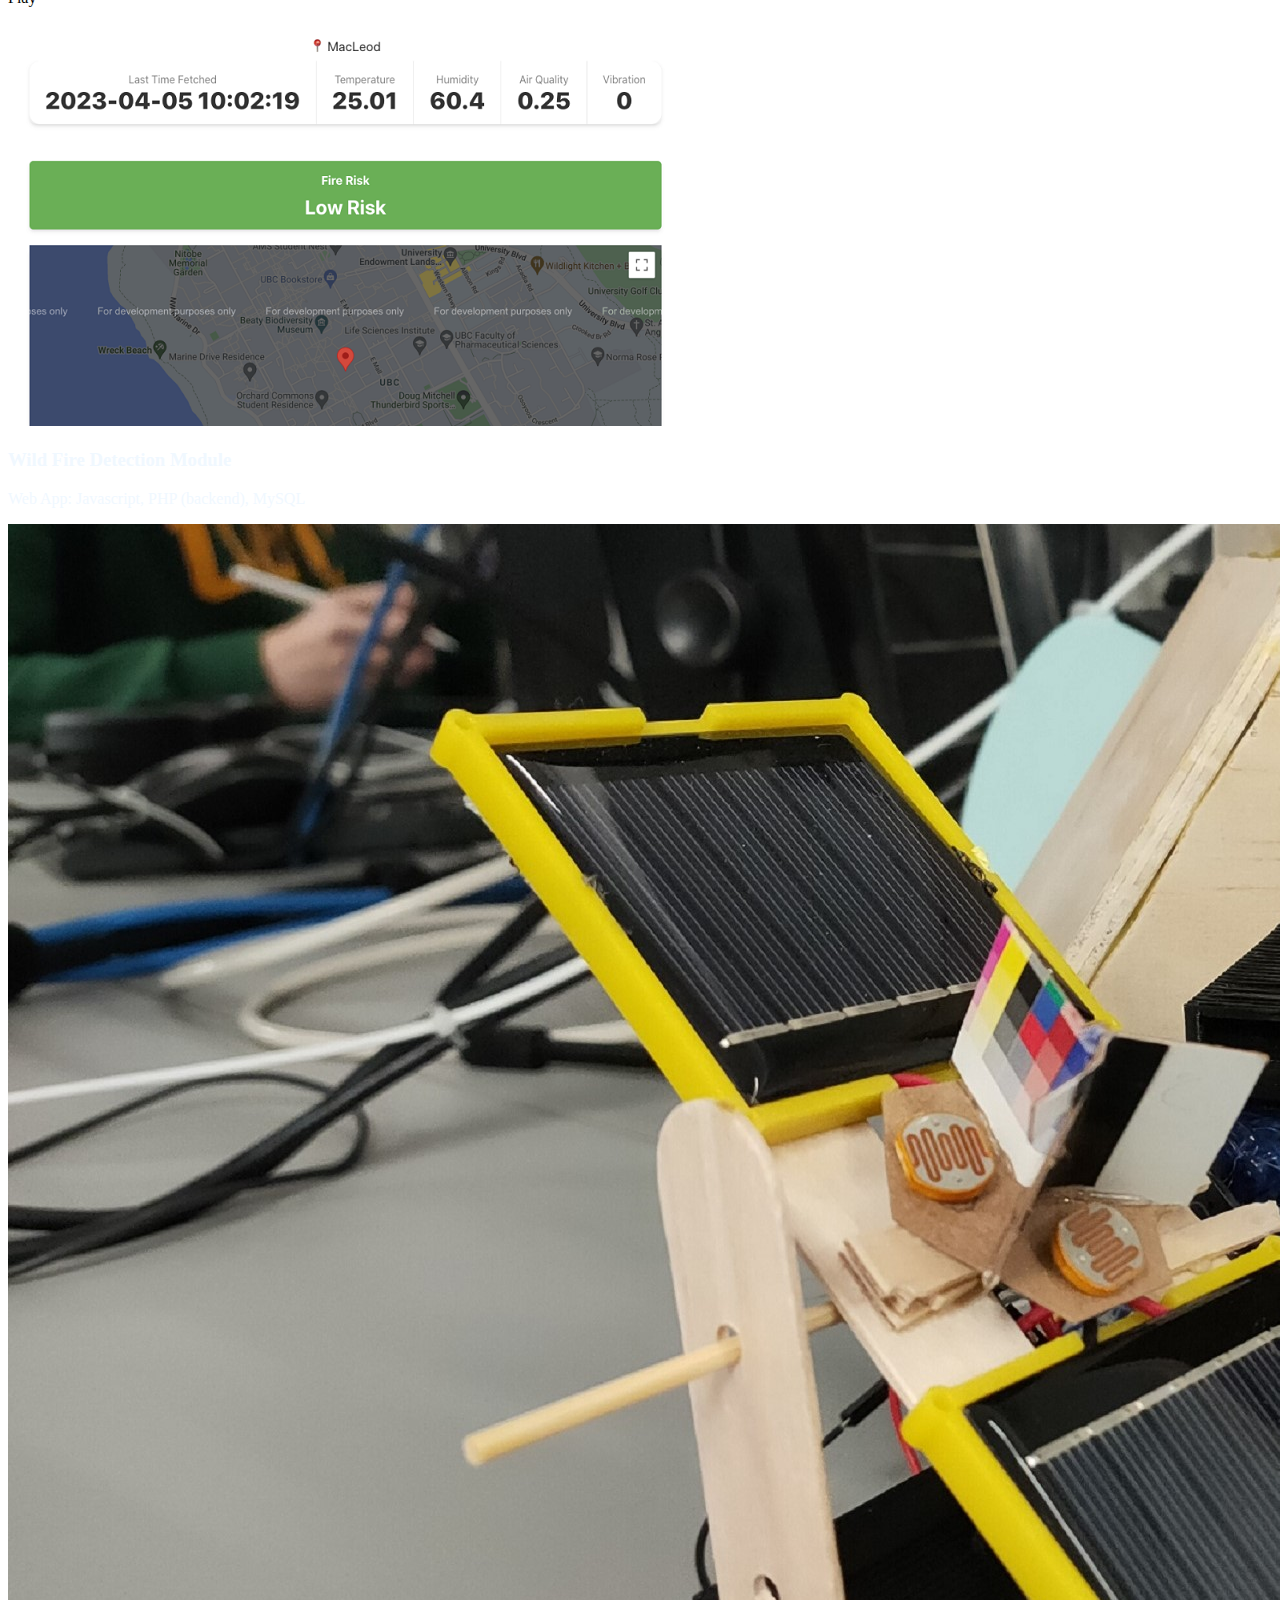
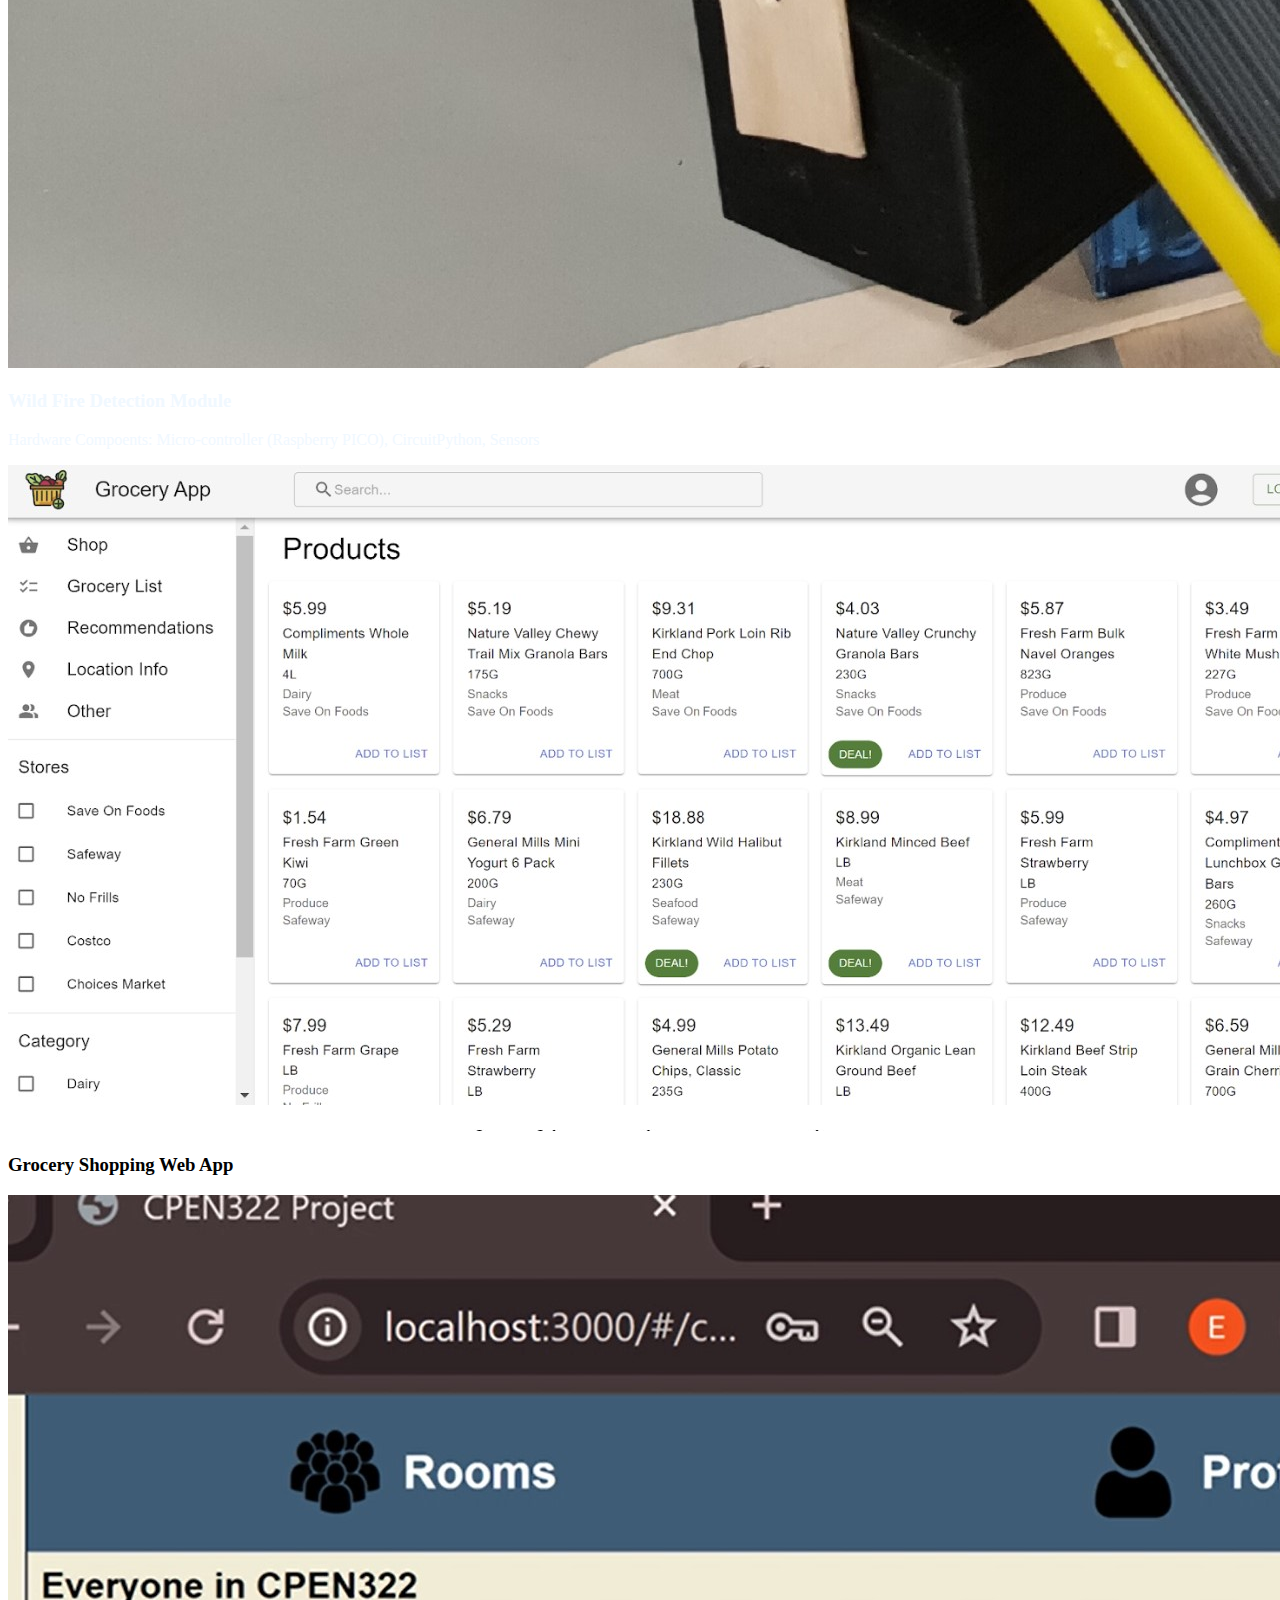
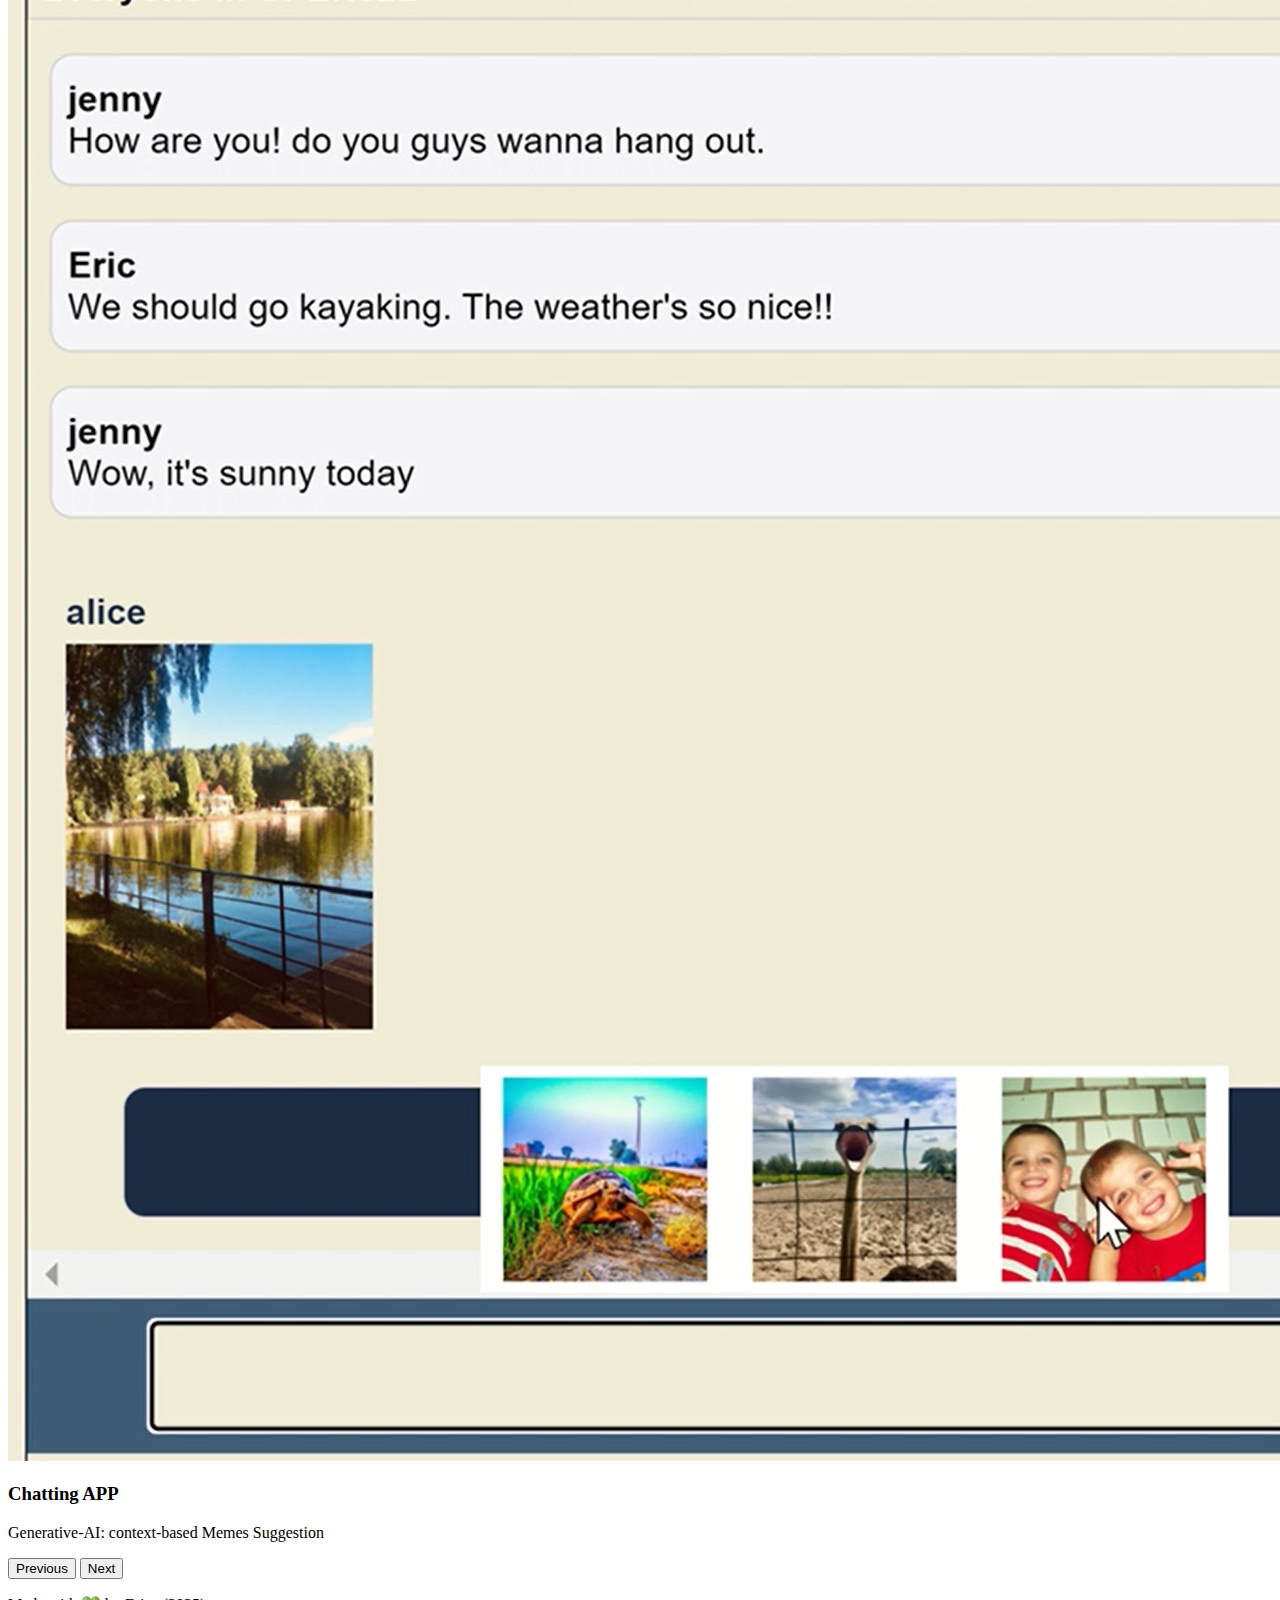
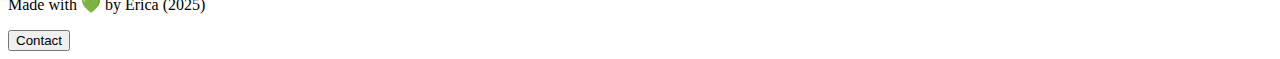
==== commit b0c20a32: "Projects" ====
--- a/index.html
+++ b/index.html
@@ -32,13 +32,240 @@
                 <h1 class="display-5 fw-bold text-body-emphasis lh-1 mb-3 font-serif">Full-Stack Developer</h1>
                 <p class="lead">I am a driven Computer Engineering student studying at <br> University of British Columbia</p>
                 <div class="d-grid gap-3 d-md-flex justify-content-md-start">
-                    <a href="asset/erica_resume.pdf" target="_blank"><button type="button" class="btn btn-primary btn-lg px-4 me-md-2">Resume</button></a>
+                    <a href="asset/EricaHe_resume_0119_.pdf" target="_blank"><button type="button" class="btn btn-primary btn-lg px-4 me-md-2">Resume</button></a>
                     <a href="asset/erica-resume-cn.pdf" target="_blank"><button type="button" class="btn btn-outline-primary btn-lg px-4 me-md-2">简历</button></a>
                     <!-- <a href="#"><button type="button" class="btn btn-outline-secondary btn-lg px-4">Default</button></a> -->
                 </div>
             </div>
         </div>
     </div>
+
+    <!-- Projects -->
+    <div class="mx-5 px-4 pt-5" id="icon-grid">
+        <h2 class="pb-2 border-bottom">Projects</h2>
+    
+        <!-- Software Projects Section -->
+        <h4 class="mt-4">Software Projects</h4>
+        <div class="row g-4 border-bottom">
+            <!-- Project 1 -->
+            <div class="col-12">
+                <div class=" p-3">
+                    <h5 class="project-title"><a href="javascript:void(0)" onclick="jumpToSlide(4)" class="project-jump-to-carousel">Chatting App</a></h5>
+                    <ul class="mb-0">
+                        <li>Developed a secure and interactive Single-page web application using advanced <b>JavaScript</b>
+                            (prototypes, DOM, generators), <b>Node.js</b> (Express), <b>Flask, REST APIs, and AJAX</b>, following the MVC
+                            framework.</li>
+                        <li>Implemented <u>WebSocket</u> for real-time, bidirectional communication; ensured robust security by
+                            managing user <u>sessions</u>, securely storing chats in <b>MongoDB</b>, and implementing defenses against <u>XSS</u>
+                            attacks using regex.</li>
+                        <li>Leveraged <b>Generative AI</b> with LLM (Llama2) for text analysis and DALL-E for image generation,
+                            enhancing user experience by offering emotive analysis and dynamic meme suggestions.</li>
+                    </ul>
+                </div>
+            </div>
+            <!-- Project 2 -->
+            <div class="col-12">
+                <div class=" p-3">
+                    <h5 class="project-title"><a href="javascript:void(0)" onclick="jumpToSlide(1)" class="project-jump-to-carousel">Wildfire Detection Module</a></h5>
+                    <ul class="mb-0">
+                        <li>Developed a real-time wildfire monitoring system using microcontrollers (<b>Python</b>) for continuous data collection, with
+                        efficient TCP socket-based data transmission to a <u>PHP-hosted</u> server on a remote Apache server in Linux OS, demonstrating
+                        <u>LAMP stack</u> utilization to simulate a robust cloud service environment for immediate processing.</li>
+                        <li>Created a responsive data visualization interface using <b>React</b> and <u>TailwindCSS</u>, facilitating real-time risk assessment
+                        and decision-making by dynamically displaying environmental sensor data fetched from <b>MySQL</b> database.</li>
+                    </ul>
+                </div>
+            </div>
+            <!-- Project 3 -->
+            <div class="col-12">
+                <div class=" p-3">
+                    <h5 class="project-title"><a href="#carouselExampleCaptions" onclick="jumpToSlide(3)" class="project-jump-to-carousel">Grocery Shopping Web App</a></h5>
+                    <ul class="mb-0">
+                        <li>Led the development of a comprehensive e-commerce web app using <b>React, Node.js, REST APIs, Material-UI</b>, and tested with
+                        Postman, focusing on creating a responsive user interface and a seamless user experience.</li>
+                        <li>Designed and normalized a complex <b>MySQL</b> database schema to <u>BCNF</u>, crafted <u>25 REST APIs</u>, and optimized SQL queries to
+                        ensure efficient data retrieval, crucial for handling high transaction volumes.
+                        </li>
+                    </ul>
+                </div>
+            </div>
+            <!-- Project 4 -->
+            <div class="col-12">
+                <div class=" p-3">
+                    <h5 class="project-title">Pub-Sub with Twitter</h5>
+                    <ul class="mb-0">
+                        <li>Implemented a <b>Java</b>-based <b>OOP</b> application interfacing with the Twitter API, allowing users to manage and access real-time
+                        data efficiently, demonstrating skills in API integration and real-time data processing.</li>
+                        <li>Engineered a <u>data caching system</u>, reducing latency by slashing data retrieval operations by <u>50%</u>. Employed advanced
+                        threading and synchronization techniques to enhance integrity.</li>
+                        <li>Used <b>JUnit</b> for comprehensive unit and functional testing, ensuring component functionality and system reliability.</li>
+                    </ul>
+                </div>
+            </div>
+            <!-- Project 5 -->
+            <div class="col-12">
+                <div class=" p-3">
+                    <a href="https://github.com/ericahe127/family-travel-tracker" target="_blank">
+                        <div class="d-flex align-items-center">
+                            <h5 class="project-title me-2">Family Travel Tracker</h5>
+                            <svg xmlns="http://www.w3.org/2000/svg" width="25" height="25" fill="currentColor" class="bi bi-github"
+                                viewBox="0 0 16 16">
+                                <path
+                                    d="M8 0C3.58 0 0 3.58 0 8c0 3.54 2.29 6.53 5.47 7.59.4.07.55-.17.55-.38 0-.19-.01-.82-.01-1.49-2.01.37-2.53-.49-2.69-.94-.09-.23-.48-.94-.82-1.13-.28-.15-.68-.52-.01-.53.63-.01 1.08.58 1.23.82.72 1.21 1.87.87 2.33.66.07-.52.28-.87.51-1.07-1.78-.2-3.64-.89-3.64-3.95 0-.87.31-1.59.82-2.15-.08-.2-.36-1.02.08-2.12 0 0 .67-.21 2.2.82.64-.18 1.32-.27 2-.27.68 0 1.36.09 2 .27 1.53-1.04 2.2-.82 2.2-.82.44 1.1.16 1.92.08 2.12.51.56.82 1.27.82 2.15 0 3.07-1.87 3.75-3.65 3.95.29.25.54.73.54 1.48 0 1.07-.01 1.93-.01 2.2 0 .21.15.46.55.38A8.012 8.012 0 0 0 16 8c0-4.42-3.58-8-8-8" />
+                            </svg>
+                        </div>
+                    </a>
+                    <ul class="mb-0">
+                        <li>Utilized <b>REST API, EJS, ExpressJS</b> ,and <b>PostgreSQL</b> to manage family travel records with an interactive map.</li>
+                        <li>Implemented an interactive map feature using <u>HTML Canvas</u>, allowing users to click on destinations and visualize their
+                        journeys dynamically.
+                        </li>
+                    </ul>
+                </div>
+            </div>
+            <!-- Project 6 -->
+            <div class="col-12">
+                <div class=" p-3">
+                    <h5 class="project-title">Maze Game</h5>
+                    <ul class="mb-0">
+                        <li>Developed a complex maze generation and solving application in <b>C++</b>, including the design and rendering of hexagonal maze
+                        layouts</li>
+                        <li>Implemented custom queue and stack structures using vectors to manage maze traversal states, demonstrating deep
+                        proficiency in <b>OOP, data structure</b>, and algorithm in C++</li>
+                    </ul>
+                </div>
+            </div>
+            <!-- Project 7 -->
+            <div class="col-12">
+                <div class=" p-3">
+                    <a href="https://github.com/ericahe127/NoteTaking-App/tree/main" target="_blank">
+                        <div class="d-flex align-items-center">
+                            <h5 class="project-title me-2">Reminder APP</h5>
+                            <svg xmlns="http://www.w3.org/2000/svg" width="25" height="25" fill="currentColor" class="bi bi-github"
+                                viewBox="0 0 16 16">
+                                <path
+                                    d="M8 0C3.58 0 0 3.58 0 8c0 3.54 2.29 6.53 5.47 7.59.4.07.55-.17.55-.38 0-.19-.01-.82-.01-1.49-2.01.37-2.53-.49-2.69-.94-.09-.23-.48-.94-.82-1.13-.28-.15-.68-.52-.01-.53.63-.01 1.08.58 1.23.82.72 1.21 1.87.87 2.33.66.07-.52.28-.87.51-1.07-1.78-.2-3.64-.89-3.64-3.95 0-.87.31-1.59.82-2.15-.08-.2-.36-1.02.08-2.12 0 0 .67-.21 2.2.82.64-.18 1.32-.27 2-.27.68 0 1.36.09 2 .27 1.53-1.04 2.2-.82 2.2-.82.44 1.1.16 1.92.08 2.12.51.56.82 1.27.82 2.15 0 3.07-1.87 3.75-3.65 3.95.29.25.54.73.54 1.48 0 1.07-.01 1.93-.01 2.2 0 .21.15.46.55.38A8.012 8.012 0 0 0 16 8c0-4.42-3.58-8-8-8" />
+                            </svg>
+                        </div>
+                    </a>
+                    <ul class="mb-0">
+                        <li>Crafted an aesthetically pleasing reminder application using <b>React</b>, <u>REST API</u>, and <b>PostgreSQL</b> with intuitive user
+                        interface design, offering seamless note creation, editing, and deletion functionalities.</li>
+                    </ul>
+                </div>
+            </div>
+        </div>
+    
+        <!-- OS Projects Section -->
+        <h4 class="mt-4">Operating Syetem & Network</h4>
+        <div class="row g-4 border-bottom">
+            <!-- Project 1 -->
+            <div class="col-12">
+                <div class=" p-3">
+                    <h5 class="project-title">OS/161 System Development</h5>
+                    <ul class="mb-0">
+                        <li>Leveraged <b>C</b> to implement virtual memory management in OS/161, optimizing <u>TLB, page allocation, and address space
+                        management</u> for improved memory efficiency.</li>
+                        <li>Developed key process management features, including <u>PID management and syscalls</u> such as <i>execv</i> and <i>waitpid</i>,
+                        streamlining process control and synchronization</li>
+                        <li>Implemented robust <u>file system</u> operations and <u>synchronization</u> tools, improving file descriptor management and
+                        implementing semaphores and condition variables for effective resource sharing.</li>
+                    </ul>
+                </div>
+            </div>
+            <!-- Project 2 -->
+            <div class="col-12">
+                <div class=" p-3">
+                    <h5 class="project-title">IP Routing</h5>
+                    <ul class="mb-0">
+                        <li>Developed <b>C++</b> simulations for <u>Link State and Distance Vector</u> routing protocols, integrating advanced <b>OOP</b> practices with
+                        <u>graph</u> algorithms and efficient data structures to achieve an optimal <i>O(nlogn)</i> runtime for shortest path.
+                        significantly enhancing network routing performance.</li>
+                    </ul>
+                </div>
+            </div>
+            <!-- Project 3 -->
+            <div class="col-12">
+                <div class=" p-3">
+                    <h5 class="project-title">TCP-like UDP</h5>
+                    <ul class="mb-0">
+                        <li>Implemented a high-performance with precise data replication and over 70% bandwidth utilization transmission system
+                        using udp <i>SOCK_DGRAM</i> in <b>C</b>, showcasing deep expertise in <b>socket programming and file handling</b>.</li>
+                        <li>Ensured fair link sharing among competing instances within 100 RTTs and maintained TCP-friendliness.</li>
+                    </ul>
+                </div>
+            </div>
+            <!-- Project 4 -->
+            <div class="col-12">
+                <div class=" p-3">
+                    <h5 class="project-title">CSMA/CD Simulator</h5>
+                    <ul class="mb-0">
+                        <li>Developed a CSMA protocol simulator in <b>C++</b> for analyzing link layer behaviours, focusing on collision management,
+                        throughput optimization, and random back-off mechanisms..</li>
+                    </ul>
+                </div>
+            </div>
+        </div>
+
+        <!-- Hardware Projects Section -->
+        <h4 class="mt-4">Hardware Project (System Verilog, FPGA)</h4>
+        <div class="row g-4">
+            <!-- Project 1 -->
+            <div class="col-12">
+                <div class=" p-3">
+                    <h5 class="project-title">Simple iPod Simulator</h5>
+                    <ul class="mb-0">
+                        <li>Developed an <b>C++</b> for on-chip flash memory operations on a <b>De1SoC</b> using <b>SystemVerilog</b>, managing reading
+                        speeds for audio playback; Implemented CDC techniques, <u>edge detectors</u>, and <u>clock dividers</u> to generate several
+                        stable clock domains and audio frequencies.</li>
+                        <li>Engineered audio control logic to dynamically adjust read addresses, supporting playback functionalities like re-
+                        verse, pause, reset, and speed control.</li>
+                        <li>Developed testbenches for module and system-level testing using <b>ModelSim</b> Waveform; Utilized Quartus DFT
+                        <b>SignalTap</b> for on-chip debugging and validation.</li>
+                    </ul>
+                </div>
+            </div>
+            <!-- Project 2 -->
+            <div class="col-12">
+                <div class=" p-3">
+                    <h5 class="project-title">RC4 Decryption</h5>
+                    <ul class="mb-0">
+                        <li>mplemented the RC4 decryption on <b>De1SoC</b> using <b>System Verilog</b>, transforming the algorithm into modular <b>FSMs</b>
+                        and employing <u>start-finish</u> protocols for inter-FSM communication and task synchronization.</li>
+                        <li>Accomplished seamless interaction with <u>on-chip RAM and ROM</u> to process a 32-byte encrypted message using a
+                        24-bit secret key, enhancing decryption efficiency by 10%.</li>
+                    </ul>
+                </div>
+            </div>
+            <!-- Project 3 -->
+            <div class="col-12">
+                <div class=" p-3">
+                    <h5 class="project-title">Simple CPU</h5>
+                    <ul class="mb-0">
+                        <li>Designed a 16-bit custom CPU architecture using <b>System Verilog</b>, featuring a unified controller <b>FSM</b> for coordinated
+                        operation of instruction fetch, decode, arithmetic computation, and memory interactions.</li>
+                        <li>Developed components including a program counter, instruction register, ALU, and memory interfaces, enabling
+                        operations such as ADD, SUB, AND, OR, and direct RAM LOAD/STORE.</li>
+                        <li>Conducted multiple rounds of <b>RTL simulations</b> using ModelSim to validate the interaction between modules, ensur-
+                        ing full compliance with design specs.</li>
+                    </ul>
+                </div>
+            </div>
+            <!-- Project 4 -->
+            <div class="col-12">
+                <div class=" p-3">
+                    <h5 class="project-title">Signal Processing Project</h5>
+                    <ul class="mb-0">
+                        <li>Implemented a Nios II-based system on DE1SoC using <b>System Verilog</b> to integrate <u>DDS and LFSR</u>, facilitating real-
+                        time signal modulation with <i>ASK</i>, <i>BPSK</i>, and <i>FSK</i> across diverse waveforms: sine, cosine, square, and sawtooth.</li>
+                        <li>Implemented advanced clock <b>domain crossing</b> and synchronization techniques to ensure reliable data communication between DDS outputs and VGA display.</li>
+                    </ul>
+                </div>
+            </div>
+        </div>
+    </div>
+
+
 
 
     <!-- COURSES -->
@@ -134,17 +361,15 @@
 
     <!-- PROJECTS CAROSSEL -->
     <div class="mx-5 px-4 pb-5">
-        <h2 class="pb-2 border-bottom">Projects</h2>
+        <h2 class="pb-2 border-bottom">Highlights</h2>
         <div class="container">
         <div id="carouselExampleCaptions" class="carousel slide mt-5 " data-bs-ride="carousel">
             <div class="carousel-indicators">
-                <button type="button" data-bs-target="#carouselExampleCaptions" data-bs-slide-to="0" class="active"
-                    aria-current="true" aria-label="Slide 1"></button>
-                <button type="button" data-bs-target="#carouselExampleCaptions" data-bs-slide-to="1"
-                    aria-label="Slide 2"></button>
-                <button type="button" data-bs-target="#carouselExampleCaptions" data-bs-slide-to="2"
-                    aria-label="Slide 3"></button>
+                <button type="button" data-bs-target="#carouselExampleCaptions" data-bs-slide-to="0" class="active" aria-current="true" aria-label="Slide 1"></button>
+                <button type="button" data-bs-target="#carouselExampleCaptions" data-bs-slide-to="1" aria-label="Slide 2"></button>
+                <button type="button" data-bs-target="#carouselExampleCaptions" data-bs-slide-to="2" aria-label="Slide 3"></button>
                 <button type="button" data-bs-target="#carouselExampleCaptions" data-bs-slide-to="3" aria-label="Slide 4"></button>
+                <button type="button" data-bs-target="#carouselExampleCaptions" data-bs-slide-to="4" aria-label="Slide 5"></button>
             </div>
             <div class="carousel-inner">
                 <div class="carousel-item active" style="position: relative;">
@@ -157,14 +382,7 @@
                     <p class="d-md-none justify-content-center" style="position:absolute; bottom:8%; right:8%;"><a class="btn btn-sm btn-outline-light" href="https://ericahe127.github.io/simon-game-web/"
                             target="_blank">Play</a></p>
                 </div>
-                <div class="carousel-item">
-                    <img src="asset/grocery-app.jpg" class="d-block w-100" alt="...">
-                    <div class="carousel-caption d-none d-md-block" style=" color: black; background-color: rgba(255, 255, 255, 0.5);">
-                        <h3 >Grocery Shopping Web App</h3>
-                    </div>
-        
-                </div>
-                <div class="carousel-item">
+                <div class="carousel-item" id="wfd-app">
                     <img src="asset/fdm-2.png" class="d-block w-100" alt="...">
                     <div class="carousel-caption d-none d-md-block">
                         <h3 style="color:aliceblue">Wild Fire Detection Module</h3>
@@ -179,9 +397,20 @@
                         <h3 style="color:aliceblue">Wild Fire Detection Module</h3>
                         <p style="color:aliceblue">Hardware Compoents: Micro-controller (Raspberry PICO), CircuitPython, Sensors</p>
                     </div>
-                  
-                </div>
-            </div>
+                </div>
+                <div class="carousel-item" id="grocery-app">
+                    <img src="asset/grocery-app.jpg" class="d-block w-100" alt="...">
+                    <div class="carousel-caption d-none d-md-block" style=" color: black; background-color: rgba(255, 255, 255, 0.5);">
+                        <h3>Grocery Shopping Web App</h3>
+                    </div>
+                </div>
+                <div class="carousel-item" id="chatting-app">
+                    <img src="asset/chatting-app-meme.jpg" class="d-block w-100" alt="...">
+                    <div class="carousel-caption d-none d-md-block" style=" color: black; background-color: rgba(255, 255, 255, 0.5);">
+                        <h3>Chatting APP</h3>
+                        <p style="color:black">Generative-AI: context-based Memes Suggestion</p>
+                    </div>
+                </div>
             <button class="carousel-control-prev" type="button" data-bs-target="#carouselExampleCaptions" data-bs-slide="prev">
                 <span class="carousel-control-prev-icon" aria-hidden="true"></span>
                 <span class="visually-hidden">Previous</span>
@@ -196,12 +425,27 @@
 
     <footer class="mx-5 py-5 mt-5 border-top">
         <div class="row">
-            <p class=" text-body-secondary px-5 col-12 col-lg-6 col-sm-6">Made with 💚 by Erica (2024)</p>
+            <p class=" text-body-secondary px-5 col-12 col-lg-6 col-sm-6">Made with 💚 by Erica (2025)</p>
             <div class="col-12 col-lg-6 col-sm-6 d-flex justify-content-center">
             <a href="contact.html"><button type="button" class="btn btn-primary btn-md mx-5 px-3 me-md-2 ">Contact</button></a>
             </div>
         </div>
     </footer>
+
+    <script>
+        function jumpToSlide(slideIndex) {
+            const carouselSection = document.querySelector('#carouselExampleCaptions');
+            if (carouselSection) {
+                carouselSection.scrollIntoView({ behavior: 'smooth' }); 
+            }
+
+            const carousel = document.querySelector('#carouselExampleCaptions');
+            const bootstrapCarousel = bootstrap.Carousel.getOrCreateInstance(carousel);
+
+            bootstrapCarousel.to(slideIndex);
+        }
+    </script>
+
 
     <script src="https://cdn.jsdelivr.net/npm/bootstrap@5.3.2/dist/js/bootstrap.bundle.min.js"
         integrity="sha384-C6RzsynM9kWDrMNeT87bh95OGNyZPhcTNXj1NW7RuBCsyN/o0jlpcV8Qyq46cDfL"
--- a/style.css
+++ b/style.css
@@ -60,4 +60,8 @@
 
 .carousel .carousel-indicators .active {
     background-color:bisque;
+}
+
+.project-jump-to-carousel{
+    text-decoration: underline;
 }